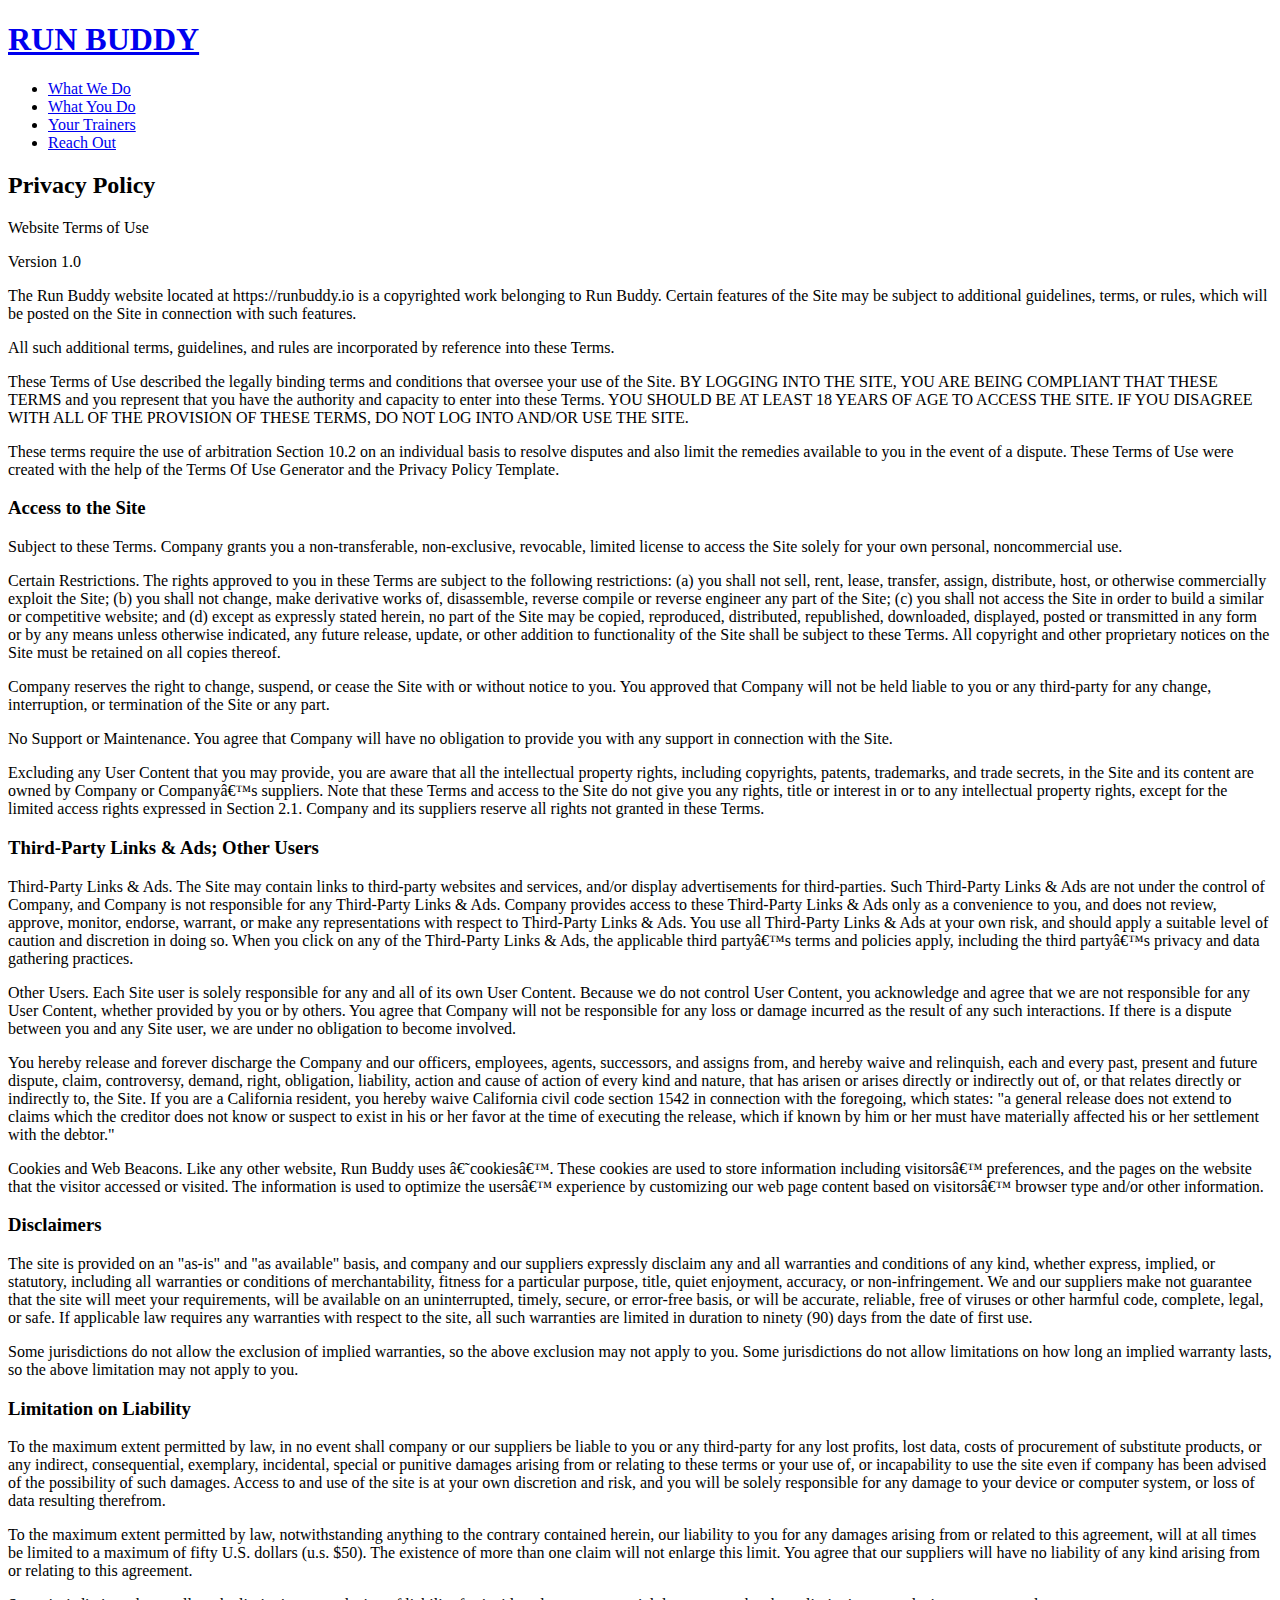
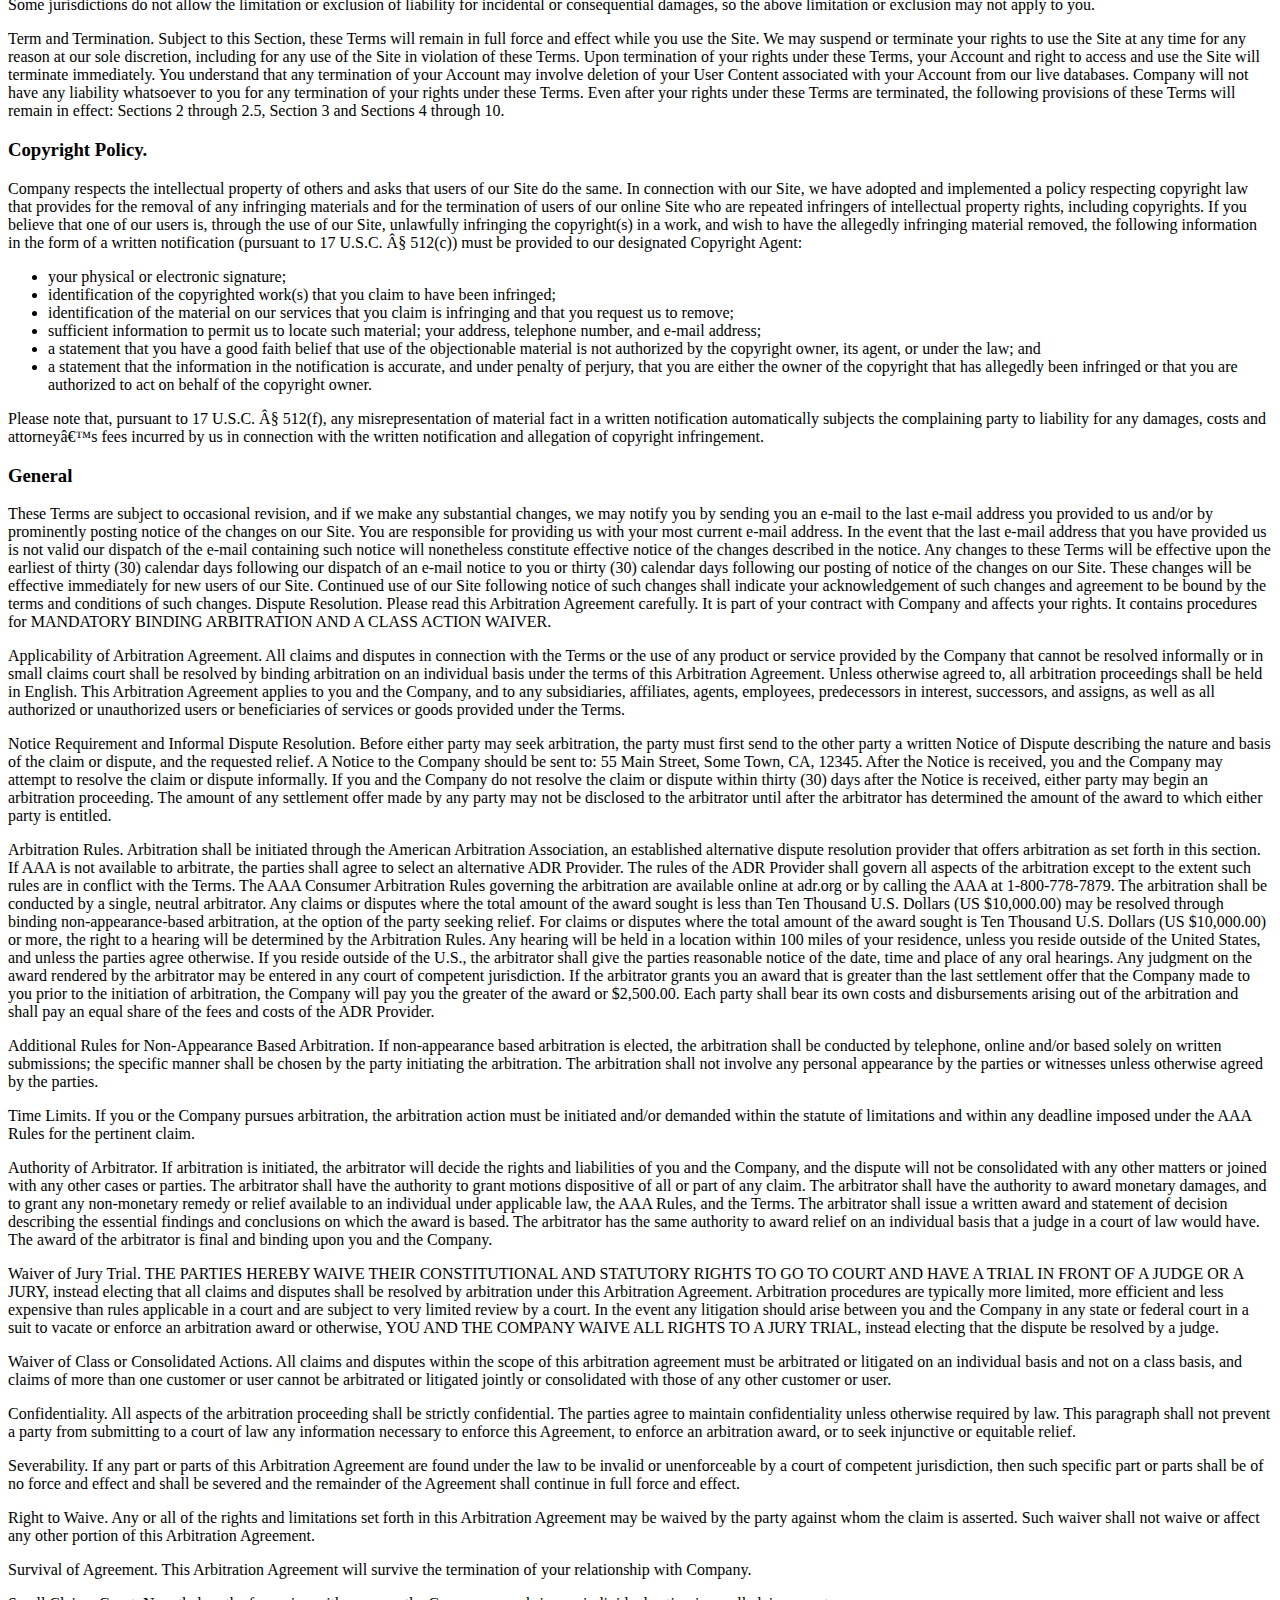
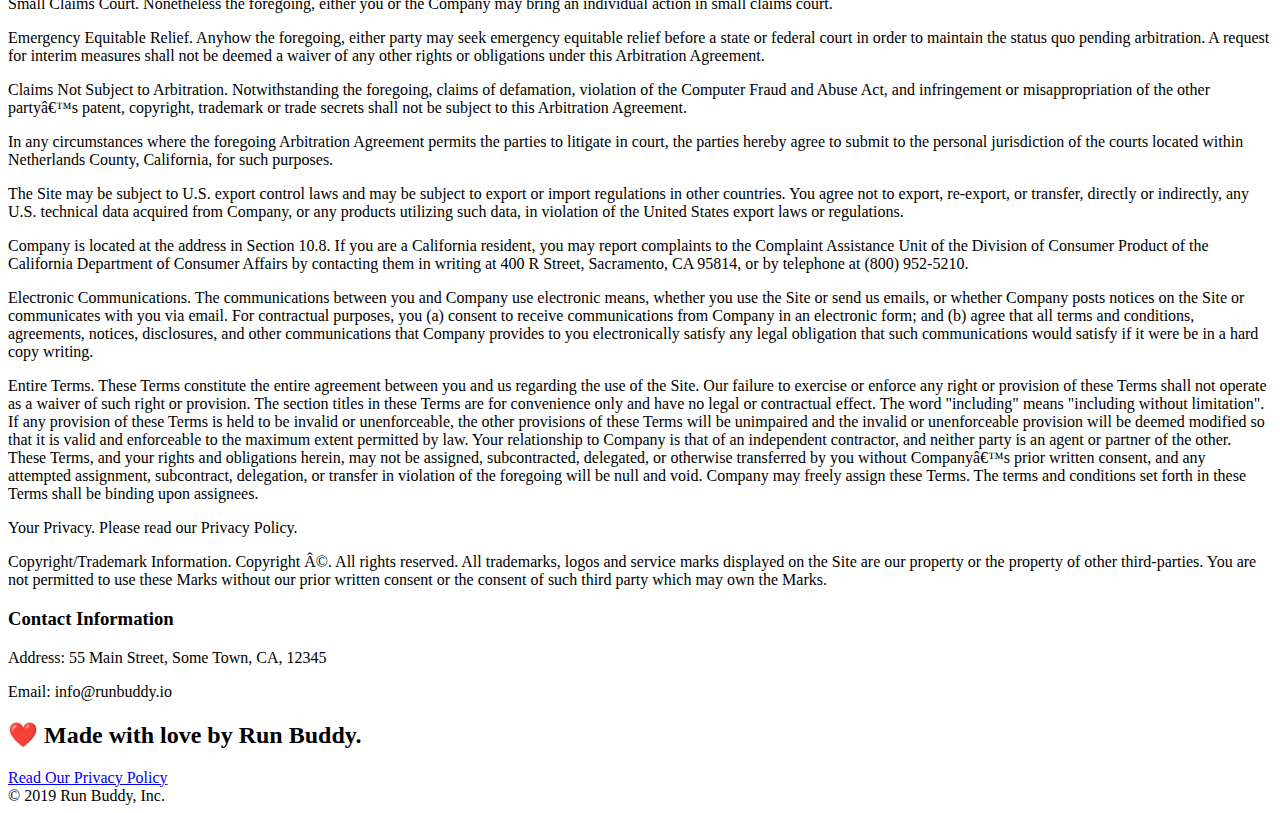
==== privacy-policy.html @ fc5d8b51 "stuck in privacy policy" ====
<!DOCTYPE html>
<html lang="en">

<head>
    <meta charset="UTF-8" />
    <title>Privacy Policy - Run Buddy</title>
    <link ref="stylesheet" href="./assets/css/style.css">
    <link ref="stylesheet" href="./assets/css/secondary-styles.css">
</head>

<body>
    <!-- navigation -->
    <Header>
        <h1>
            <a href="./index.html">
                RUN BUDDY
            </a>
        </h1>
        <nav>
            <!-- Unordered list element -->
            <ul>
                <!-- List item element-->
                <li>
                    <!-- Anchor element-->
                    <a href="./index.html#what-we-do">What We Do</a>
                </li>
                <li>
                    <a href="./index.html#what-you-do">What You Do</a>
                </li>
                <li>
                    <a href="./index.html#your-trainers">Your Trainers</a>
                </li>
                <li>
                    <a href="./index.html#reach-out">Reach Out</a>
                </li>
            </ul>
        </nav>
    </Header>

    <section class="hero">
        <h2 class="page-title">
            Privacy Policy
        </h2>
    </section>

    <article class="secondary-content">
        <p>
            Website Terms of Use
        </p>

        <p>
            Version 1.0
        </p>

        <p>
            The Run Buddy website located at https://runbuddy.io is a copyrighted work belonging to Run Buddy. Certain
            features of the Site may be subject to additional guidelines, terms, or rules, which will be posted on the
            Site
            in connection with such features.
        </p>

        <p>
            All such additional terms, guidelines, and rules are incorporated by reference into these Terms.
        </p>

        <p>
            These Terms of Use described the legally binding terms and conditions that oversee your use of the Site. BY
            LOGGING INTO THE SITE, YOU ARE BEING COMPLIANT THAT THESE TERMS and you represent that you have the
            authority
            and capacity to enter into these Terms. YOU SHOULD BE AT LEAST 18 YEARS OF AGE TO ACCESS THE SITE. IF YOU
            DISAGREE WITH ALL OF THE PROVISION OF THESE TERMS, DO NOT LOG INTO AND/OR USE THE SITE.
        </p>

        <p>
            These terms require the use of arbitration Section 10.2 on an individual basis to resolve disputes and also
            limit the remedies available to you in the event of a dispute. These Terms of Use were created with the help
            of
            the Terms Of Use Generator and the Privacy Policy Template.
        </p>

        <h3>
            Access to the Site
        </h3>

        <p>
            Subject to these Terms. Company grants you a non-transferable, non-exclusive, revocable, limited license to
            access the Site solely for your own personal, noncommercial use.
        </p>

        <p>
            Certain Restrictions. The rights approved to you in these Terms are subject to the following restrictions:
            (a)
            you shall not sell, rent, lease, transfer, assign, distribute, host, or otherwise commercially exploit the
            Site;
            (b) you shall not change, make derivative works of, disassemble, reverse compile or reverse engineer any
            part of
            the Site; (c) you shall not access the Site in order to build a similar or competitive website; and (d)
            except
            as expressly stated herein, no part of the Site may be copied, reproduced, distributed, republished,
            downloaded,
            displayed, posted or transmitted in any form or by any means unless otherwise indicated, any future release,
            update, or other addition to functionality of the Site shall be subject to these Terms. All copyright and
            other
            proprietary notices on the Site must be retained on all copies thereof.
        </p>

        <p>
            Company reserves the right to change, suspend, or cease the Site with or without notice to you. You approved
            that Company will not be held liable to you or any third-party for any change, interruption, or termination
            of
            the Site or any part.
        </p>

        <p>
            No Support or Maintenance. You agree that Company will have no obligation to provide you with any support in
            connection with the Site.
        </p>

        <p>
            Excluding any User Content that you may provide, you are aware that all the intellectual property rights,
            including copyrights, patents, trademarks, and trade secrets, in the Site and its content are owned by
            Company
            or Companyâ€™s suppliers. Note that these Terms and access to the Site do not give you any rights, title or
            interest in or to any intellectual property rights, except for the limited access rights expressed in
            Section
            2.1. Company and its suppliers reserve all rights not granted in these Terms.
        </p>

        <h3>
            Third-Party Links & Ads; Other Users
        </h3>

        <p>
            Third-Party Links & Ads. The Site may contain links to third-party websites and services, and/or display
            advertisements for third-parties. Such Third-Party Links & Ads are not under the control of Company, and
            Company
            is not responsible for any Third-Party Links & Ads. Company provides access to these Third-Party Links & Ads
            only as a convenience to you, and does not review, approve, monitor, endorse, warrant, or make any
            representations with respect to Third-Party Links & Ads. You use all Third-Party Links & Ads at your own
            risk,
            and should apply a suitable level of caution and discretion in doing so. When you click on any of the
            Third-Party Links & Ads, the applicable third partyâ€™s terms and policies apply, including the third
            partyâ€™s
            privacy and data gathering practices.
        </p>

        <p>
            Other Users. Each Site user is solely responsible for any and all of its own User Content. Because we do not
            control User Content, you acknowledge and agree that we are not responsible for any User Content, whether
            provided by you or by others. You agree that Company will not be responsible for any loss or damage incurred
            as
            the result of any such interactions. If there is a dispute between you and any Site user, we are under no
            obligation to become involved.
        </p>

        <p>
            You hereby release and forever discharge the Company and our officers, employees, agents, successors, and
            assigns from, and hereby waive and relinquish, each and every past, present and future dispute, claim,
            controversy, demand, right, obligation, liability, action and cause of action of every kind and nature, that
            has
            arisen or arises directly or indirectly out of, or that relates directly or indirectly to, the Site. If you
            are
            a California resident, you hereby waive California civil code section 1542 in connection with the foregoing,
            which states: "a general release does not extend to claims which the creditor does not know or suspect to
            exist
            in his or her favor at the time of executing the release, which if known by him or her must have materially
            affected his or her settlement with the debtor."
        </p>

        <p>
            Cookies and Web Beacons. Like any other website, Run Buddy uses â€˜cookiesâ€™. These cookies are used to
            store
            information including visitorsâ€™ preferences, and the pages on the website that the visitor accessed or
            visited.
            The information is used to optimize the usersâ€™ experience by customizing our web page content based on
            visitorsâ€™
            browser type and/or other information.
        </p>

        <h3>
            Disclaimers
        </h3>

        <p>
            The site is provided on an "as-is" and "as available" basis, and company and our suppliers expressly
            disclaim
            any and all warranties and conditions of any kind, whether express, implied, or statutory, including all
            warranties or conditions of merchantability, fitness for a particular purpose, title, quiet enjoyment,
            accuracy,
            or non-infringement. We and our suppliers make not guarantee that the site will meet your requirements, will
            be
            available on an uninterrupted, timely, secure, or error-free basis, or will be accurate, reliable, free of
            viruses or other harmful code, complete, legal, or safe. If applicable law requires any warranties with
            respect
            to the site, all such warranties are limited in duration to ninety (90) days from the date of first use.
        </p>

        <p>
            Some jurisdictions do not allow the exclusion of implied warranties, so the above exclusion may not apply to
            you. Some jurisdictions do not allow limitations on how long an implied warranty lasts, so the above
            limitation
            may not apply to you.
        </p>

        <h3>
            Limitation on Liability
        </h3>

        <p>
            To the maximum extent permitted by law, in no event shall company or our suppliers be liable to you or any
            third-party for any lost profits, lost data, costs of procurement of substitute products, or any indirect,
            consequential, exemplary, incidental, special or punitive damages arising from or relating to these terms or
            your use of, or incapability to use the site even if company has been advised of the possibility of such
            damages. Access to and use of the site is at your own discretion and risk, and you will be solely
            responsible
            for any damage to your device or computer system, or loss of data resulting therefrom.
        </p>

        <p>
            To the maximum extent permitted by law, notwithstanding anything to the contrary contained herein, our
            liability
            to you for any damages arising from or related to this agreement, will at all times be limited to a maximum
            of
            fifty U.S. dollars (u.s. $50). The existence of more than one claim will not enlarge this limit. You agree
            that
            our suppliers will have no liability of any kind arising from or relating to this agreement.
        </p>

        <p>
            Some jurisdictions do not allow the limitation or exclusion of liability for incidental or consequential
            damages, so the above limitation or exclusion may not apply to you.
        </p>

        <p>
            Term and Termination. Subject to this Section, these Terms will remain in full force and effect while you
            use
            the Site. We may suspend or terminate your rights to use the Site at any time for any reason at our sole
            discretion, including for any use of the Site in violation of these Terms. Upon termination of your rights
            under
            these Terms, your Account and right to access and use the Site will terminate immediately. You understand
            that
            any termination of your Account may involve deletion of your User Content associated with your Account from
            our
            live databases. Company will not have any liability whatsoever to you for any termination of your rights
            under
            these Terms. Even after your rights under these Terms are terminated, the following provisions of these
            Terms
            will remain in effect: Sections 2 through 2.5, Section 3 and Sections 4 through 10.
        </p>

        <h3>
            Copyright Policy.
        </h3>

        <p>
            Company respects the intellectual property of others and asks that users of our Site do the same. In
            connection
            with our Site, we have adopted and implemented a policy respecting copyright law that provides for the
            removal
            of any infringing materials and for the termination of users of our online Site who are repeated infringers
            of
            intellectual property rights, including copyrights. If you believe that one of our users is, through the use
            of
            our Site, unlawfully infringing the copyright(s) in a work, and wish to have the allegedly infringing
            material
            removed, the following information in the form of a written notification (pursuant to 17 U.S.C. Â§ 512(c))
            must
            be provided to our designated Copyright Agent:
        </p>

        <ul>
            <li>
                your physical or electronic signature;
            </li>
            <li>
                identification of the copyrighted work(s) that you claim to have been infringed;
            </li>
            <li>
                identification of the material on our services that you claim is infringing and that you request us to
                remove;
            </li>
            <li>
                sufficient information to permit us to locate such material; your address, telephone number, and e-mail
                address;
            </li>
            <li>
                a statement that you have a good faith belief that use of the objectionable material is not authorized
                by the
                copyright owner, its agent, or under the law; and
            </li>
            <li>
                a statement that the information in the notification is accurate, and under penalty of perjury, that you
                are
                either the owner of the copyright that has allegedly been infringed or that you are authorized to act on
                behalf of the copyright owner.
            </li>
        </ul>

        <p>
            Please note that, pursuant to 17 U.S.C. Â§ 512(f), any misrepresentation of material fact in a written
            notification automatically subjects the complaining party to liability for any damages, costs and
            attorneyâ€™s
            fees incurred by us in connection with the written notification and allegation of copyright infringement.
        </p>

        <h3>
            General
        </h3>

        <p>
            These Terms are subject to occasional revision, and if we make any substantial changes, we may notify you by
            sending you an e-mail to the last e-mail address you provided to us and/or by prominently posting notice of
            the
            changes on our Site. You are responsible for providing us with your most current e-mail address. In the
            event
            that the last e-mail address that you have provided us is not valid our dispatch of the e-mail containing
            such
            notice will nonetheless constitute effective notice of the changes described in the notice. Any changes to
            these
            Terms will be effective upon the earliest of thirty (30) calendar days following our dispatch of an e-mail
            notice to you or thirty (30) calendar days following our posting of notice of the changes on our Site. These
            changes will be effective immediately for new users of our Site. Continued use of our Site following notice
            of
            such changes shall indicate your acknowledgement of such changes and agreement to be bound by the terms and
            conditions of such changes. Dispute Resolution. Please read this Arbitration Agreement carefully. It is part
            of
            your contract with Company and affects your rights. It contains procedures for MANDATORY BINDING ARBITRATION
            AND
            A CLASS ACTION WAIVER.
        </p>

        <p>
            Applicability of Arbitration Agreement. All claims and disputes in connection with the Terms or the use of
            any
            product or service provided by the Company that cannot be resolved informally or in small claims court shall
            be
            resolved by binding arbitration on an individual basis under the terms of this Arbitration Agreement. Unless
            otherwise agreed to, all arbitration proceedings shall be held in English. This Arbitration Agreement
            applies to
            you and the Company, and to any subsidiaries, affiliates, agents, employees, predecessors in interest,
            successors, and assigns, as well as all authorized or unauthorized users or beneficiaries of services or
            goods
            provided under the Terms.
        </p>

        <p>
            Notice Requirement and Informal Dispute Resolution. Before either party may seek arbitration, the party must
            first send to the other party a written Notice of Dispute describing the nature and basis of the claim or
            dispute, and the requested relief. A Notice to the Company should be sent to: 55 Main Street, Some Town, CA,
            12345. After the Notice is received, you and the Company may attempt to resolve the claim or dispute
            informally.
            If you and the Company do not resolve the claim or dispute within thirty (30) days after the Notice is
            received,
            either party may begin an arbitration proceeding. The amount of any settlement offer made by any party may
            not
            be disclosed to the arbitrator until after the arbitrator has determined the amount of the award to which
            either
            party is entitled.
        </p>

        <p>
            Arbitration Rules. Arbitration shall be initiated through the American Arbitration Association, an
            established
            alternative dispute resolution provider that offers arbitration as set forth in this section. If AAA is not
            available to arbitrate, the parties shall agree to select an alternative ADR Provider. The rules of the ADR
            Provider shall govern all aspects of the arbitration except to the extent such rules are in conflict with
            the
            Terms. The AAA Consumer Arbitration Rules governing the arbitration are available online at adr.org or by
            calling the AAA at 1-800-778-7879. The arbitration shall be conducted by a single, neutral arbitrator. Any
            claims or disputes where the total amount of the award sought is less than Ten Thousand U.S. Dollars (US
            $10,000.00) may be resolved through binding non-appearance-based arbitration, at the option of the party
            seeking
            relief. For claims or disputes where the total amount of the award sought is Ten Thousand U.S. Dollars (US
            $10,000.00) or more, the right to a hearing will be determined by the Arbitration Rules. Any hearing will be
            held in a location within 100 miles of your residence, unless you reside outside of the United States, and
            unless the parties agree otherwise. If you reside outside of the U.S., the arbitrator shall give the parties
            reasonable notice of the date, time and place of any oral hearings. Any judgment on the award rendered by
            the
            arbitrator may be entered in any court of competent jurisdiction. If the arbitrator grants you an award that
            is
            greater than the last settlement offer that the Company made to you prior to the initiation of arbitration,
            the
            Company will pay you the greater of the award or $2,500.00. Each party shall bear its own costs and
            disbursements arising out of the arbitration and shall pay an equal share of the fees and costs of the ADR
            Provider.
        </p>

        <p>
            Additional Rules for Non-Appearance Based Arbitration. If non-appearance based arbitration is elected, the
            arbitration shall be conducted by telephone, online and/or based solely on written submissions; the specific
            manner shall be chosen by the party initiating the arbitration. The arbitration shall not involve any
            personal
            appearance by the parties or witnesses unless otherwise agreed by the parties.
        </p>

        <p>
            Time Limits. If you or the Company pursues arbitration, the arbitration action must be initiated and/or
            demanded
            within the statute of limitations and within any deadline imposed under the AAA Rules for the pertinent
            claim.
        </p>

        <p>
            Authority of Arbitrator. If arbitration is initiated, the arbitrator will decide the rights and liabilities
            of
            you and the Company, and the dispute will not be consolidated with any other matters or joined with any
            other
            cases or parties. The arbitrator shall have the authority to grant motions dispositive of all or part of any
            claim. The arbitrator shall have the authority to award monetary damages, and to grant any non-monetary
            remedy
            or relief available to an individual under applicable law, the AAA Rules, and the Terms. The arbitrator
            shall
            issue a written award and statement of decision describing the essential findings and conclusions on which
            the
            award is based. The arbitrator has the same authority to award relief on an individual basis that a judge in
            a
            court of law would have. The award of the arbitrator is final and binding upon you and the Company.
        </p>

        <p>
            Waiver of Jury Trial. THE PARTIES HEREBY WAIVE THEIR CONSTITUTIONAL AND STATUTORY RIGHTS TO GO TO COURT AND
            HAVE
            A TRIAL IN FRONT OF A JUDGE OR A JURY, instead electing that all claims and disputes shall be resolved by
            arbitration under this Arbitration Agreement. Arbitration procedures are typically more limited, more
            efficient
            and less expensive than rules applicable in a court and are subject to very limited review by a court. In
            the
            event any litigation should arise between you and the Company in any state or federal court in a suit to
            vacate
            or enforce an arbitration award or otherwise, YOU AND THE COMPANY WAIVE ALL RIGHTS TO A JURY TRIAL, instead
            electing that the dispute be resolved by a judge.
        </p>

        <p>
            Waiver of Class or Consolidated Actions. All claims and disputes within the scope of this arbitration
            agreement
            must be arbitrated or litigated on an individual basis and not on a class basis, and claims of more than one
            customer or user cannot be arbitrated or litigated jointly or consolidated with those of any other customer
            or
            user.
        </p>

        <p>
            Confidentiality. All aspects of the arbitration proceeding shall be strictly confidential. The parties agree
            to
            maintain confidentiality unless otherwise required by law. This paragraph shall not prevent a party from
            submitting to a court of law any information necessary to enforce this Agreement, to enforce an arbitration
            award, or to seek injunctive or equitable relief.
        </p>

        <p>
            Severability. If any part or parts of this Arbitration Agreement are found under the law to be invalid or
            unenforceable by a court of competent jurisdiction, then such specific part or parts shall be of no force
            and
            effect and shall be severed and the remainder of the Agreement shall continue in full force and effect.
        </p>

        <p>
            Right to Waive. Any or all of the rights and limitations set forth in this Arbitration Agreement may be
            waived
            by the party against whom the claim is asserted. Such waiver shall not waive or affect any other portion of
            this
            Arbitration Agreement.
        </p>

        <p>
            Survival of Agreement. This Arbitration Agreement will survive the termination of your relationship with
            Company.
        </p>

        <p>
            Small Claims Court. Nonetheless the foregoing, either you or the Company may bring an individual action in
            small
            claims court.
        </p>

        <p>
            Emergency Equitable Relief. Anyhow the foregoing, either party may seek emergency equitable relief before a
            state or federal court in order to maintain the status quo pending arbitration. A request for interim
            measures
            shall not be deemed a waiver of any other rights or obligations under this Arbitration Agreement.
        </p>

        <p>
            Claims Not Subject to Arbitration. Notwithstanding the foregoing, claims of defamation, violation of the
            Computer Fraud and Abuse Act, and infringement or misappropriation of the other partyâ€™s patent, copyright,
            trademark or trade secrets shall not be subject to this Arbitration Agreement.
        </p>

        <p>
            In any circumstances where the foregoing Arbitration Agreement permits the parties to litigate in court, the
            parties hereby agree to submit to the personal jurisdiction of the courts located within Netherlands County,
            California, for such purposes.
        </p>

        <p>
            The Site may be subject to U.S. export control laws and may be subject to export or import regulations in
            other
            countries. You agree not to export, re-export, or transfer, directly or indirectly, any U.S. technical data
            acquired from Company, or any products utilizing such data, in violation of the United States export laws or
            regulations.
        </p>

        <p>
            Company is located at the address in Section 10.8. If you are a California resident, you may report
            complaints
            to the Complaint Assistance Unit of the Division of Consumer Product of the California Department of
            Consumer
            Affairs by contacting them in writing at 400 R Street, Sacramento, CA 95814, or by telephone at (800)
            952-5210.
        </p>

        <p>
            Electronic Communications. The communications between you and Company use electronic means, whether you use
            the
            Site or send us emails, or whether Company posts notices on the Site or communicates with you via email. For
            contractual purposes, you (a) consent to receive communications from Company in an electronic form; and (b)
            agree that all terms and conditions, agreements, notices, disclosures, and other communications that Company
            provides to you electronically satisfy any legal obligation that such communications would satisfy if it
            were be
            in a hard copy writing.
        </p>

        <p>
            Entire Terms. These Terms constitute the entire agreement between you and us regarding the use of the Site.
            Our
            failure to exercise or enforce any right or provision of these Terms shall not operate as a waiver of such
            right
            or provision. The section titles in these Terms are for convenience only and have no legal or contractual
            effect. The word "including" means "including without limitation". If any provision of these Terms is held
            to be
            invalid or unenforceable, the other provisions of these Terms will be unimpaired and the invalid or
            unenforceable provision will be deemed modified so that it is valid and enforceable to the maximum extent
            permitted by law. Your relationship to Company is that of an independent contractor, and neither party is an
            agent or partner of the other. These Terms, and your rights and obligations herein, may not be assigned,
            subcontracted, delegated, or otherwise transferred by you without Companyâ€™s prior written consent, and any
            attempted assignment, subcontract, delegation, or transfer in violation of the foregoing will be null and
            void.
            Company may freely assign these Terms. The terms and conditions set forth in these Terms shall be binding
            upon
            assignees.
        </p>

        <p>
            Your Privacy. Please read our Privacy Policy.
        </p>

        <p>
            Copyright/Trademark Information. Copyright Â©. All rights reserved. All trademarks, logos and service marks
            displayed on the Site are our property or the property of other third-parties. You are not permitted to use
            these Marks without our prior written consent or the consent of such third party which may own the Marks.
        </p>

        <h3>
            Contact Information
        </h3>

        <p>
            Address: 55 Main Street, Some Town, CA, 12345
        </p>

        <p>
            Email: info@runbuddy.io
        </p>
    </article>
    <!-- footer -->
    <footer>
        <h2>❤️ Made with love by Run Buddy.</h2>
        <div>
            <a href="#">Read Our Privacy Policy</a><br />
            &copy; 2019 Run Buddy, Inc.
        </div>
    </footer>
</body>

</html>
---- assets/css/style.css ----
* {
    margin: 0;
    padding: 0;
    box-sizing: border-box;
}
body {
    color: #39a6b2;
    font-family:Arial, Helvetica, sans-serif;
}
/* apply styles to <header> */
header {
    padding: 20px 35px;
    background-color: #39a6b2;
}
header h1 {
    font-weight: bold;
    font-size: 36px;
    color: #fce138;
    margin: 0;
    display:inline;
}
Header a {
    text-decoration: none;
    color: #fce138;
}
header nav {
    float: right;
    margin: 7px 0;
}
header nav ul li {
    display: inline
}
header nav ul li a {
    margin: 0 30px;
    font-weight: lighter;
    font-size: 22px;
}
footer {
    background: #fce138;
    width: 100%;
    padding: 40px 35px;
}
footer h2 {
    display: inline;
    color: #024e76;
    font-size: 30px;
    margin: 0;
}
footer div {
    float:right;
    line-height: 1.5;
    text-align: right;
}
footer a {
    color: #024e76;
}
section {
    padding: 60px;
}
/* Hero Style Start */
.hero {
    background-image: url("../images/hero-bg.jpg");
    Height: 600px;
    background-size: cover;
    background-position: center;
    position: relative;
}
/* Hero Style End */
.hero-form {
    background-color: #fce138;
    padding: 20px;
    width: 500px;
    color: #024e76;
    border: solid 3px #024e76;
    position:absolute;
    bottom: 120px;
    right: 120px;
}
.hero-form h3 {
    margin: 0;
    font-size: 24px;
}
.hero-form p {
    margin:5px 0 15px 0;
    }
.form-input {
    border: 1px solid #024e76;
    display: block;
    padding: 7pz 15px;
    font-size: 16px;
    color: #024e76;
    width: 100%;
    margin-bottom: 15px;
}
.hero-form label {
    margin: 0 5px;
}
.hero-form button {
    color: #fce138;
    background-color: #024e76;
    border: none;
    padding: 10px 20px;
    font-size: 16px;
}
/* HEROS STYLE END */

.intro {
    text-align: center;
}

.intro p {
    line-height: 1.7;
    color: #39a6b2;
    width: 80%;
    font-size: 20px;
    margin: 0 auto
}
.steps {
    text-align: center;
    background: #fce138;
}

.section-title {
    font-size: 55px;
    color: #024e76;
    margin-bottom: 35px;
    padding: 0 100px 20px 100px;
    display: inline-block;
    border-bottom: 3px solid;
}
.primary-border {
    border-color: #fce138;
}
.secondary-border {
    border-color: #39a6b2;
}
.steps div {
    margin-bottom: 80px;
}
.steps img {
    width:15%;
    margin: 10px 0;
}
.steps h3 {
    color: #024e76;
    font-size: 46px;
    margin-top: 10px;
}
.steps p {
    color:#39a6b2;
    font-size: 23px;
}
.steps span {
    font-size: 38px
}
.trainers {
    text-align: center;
}
.trainer {
    width: 900px;
    margin: 0 auto 30px auto;
    background: #024e76;
    color:#fce138;
    overflow: auto;
}
.trainer img {
    width: 35%;
    float: left;
}
.trainer-bio {
    padding: 35px;
    float: left;
    width: 65%;
}
.text-left {
    text-align: left;
}
.text-right {
    text-align: right;
}
.trainer-bio h3 {
    font-size: 32px;
    margin-bottom: 8px;
}
.trainer-bio h4 {
    font-weight: lighter;
    font-size: 26px;
    margin-bottom: 8px;
}
.trainer-bio p {
    font-size: 17px;
    line-height: 1.3;
}

/* REACH OUT STYLES START*/

.contact h2 {
    color: #fce138;
}
.contact {
    text-align: center;
    background: #024e76;
}
.contact-info iframe {
    width:400px;
    height: 400px;
}
.contact-info div {
    width:410px;
    display: inline-block;
    vertical-align: top;
    text-align: left;
    margin: 30px 0 0 60px;
    color: white;
}
.contact-info h3 {
    color: #fce138;
    font-size: 32px;
}
.contact-info p, .contact-info address {
    margin: 20px 0;
    line-height: 1.5;
    font-size: 20px;
    font-style: normal;
}
.contact-info a {
    color: #fce138
}
/* REACH OUT STYLES END*/
/* hoepage hero*/
.hero {
    margin: 20px;
    background-color: white;
    font-size: 20px;
    color: blue;
  }
  
  /* secondary page hero */
  .hero-secondary {
    margin: 20px;
    background-color: black;
    font-size: 20px;
    color: red;
  }
---- assets/css/secondary-styles.css ----
.hero {
    background-position: bottom;
    height: auto;
    text-align: center;
    margin-bottom: 40px;
  }
  .page-title {
      color: #fce138;
      display: inline-block;
      border-bottom: 4px solid #fce138;
      padding: 0 80px 15px 80px;
      font-weight: normal;
      font-size: 42px;
      font-style: italic;
  }
  .secondary-content {
      width: 80%;
      margin: 0 auto;
      color: #024e76;

  }
  .secondary-content h3 {
      font-size: 25px;
      margin: 20px 0;

  }
  .secondary-content p {
      font-size: 16px;
      line-height: 1.5;
      margin: 20px 0;
  }
  .secondary-content ul {
      margin: 15px 20px;
  }
  .secondary-content li {
      color:#39a6b2;
      margin: 20px 0;
  }
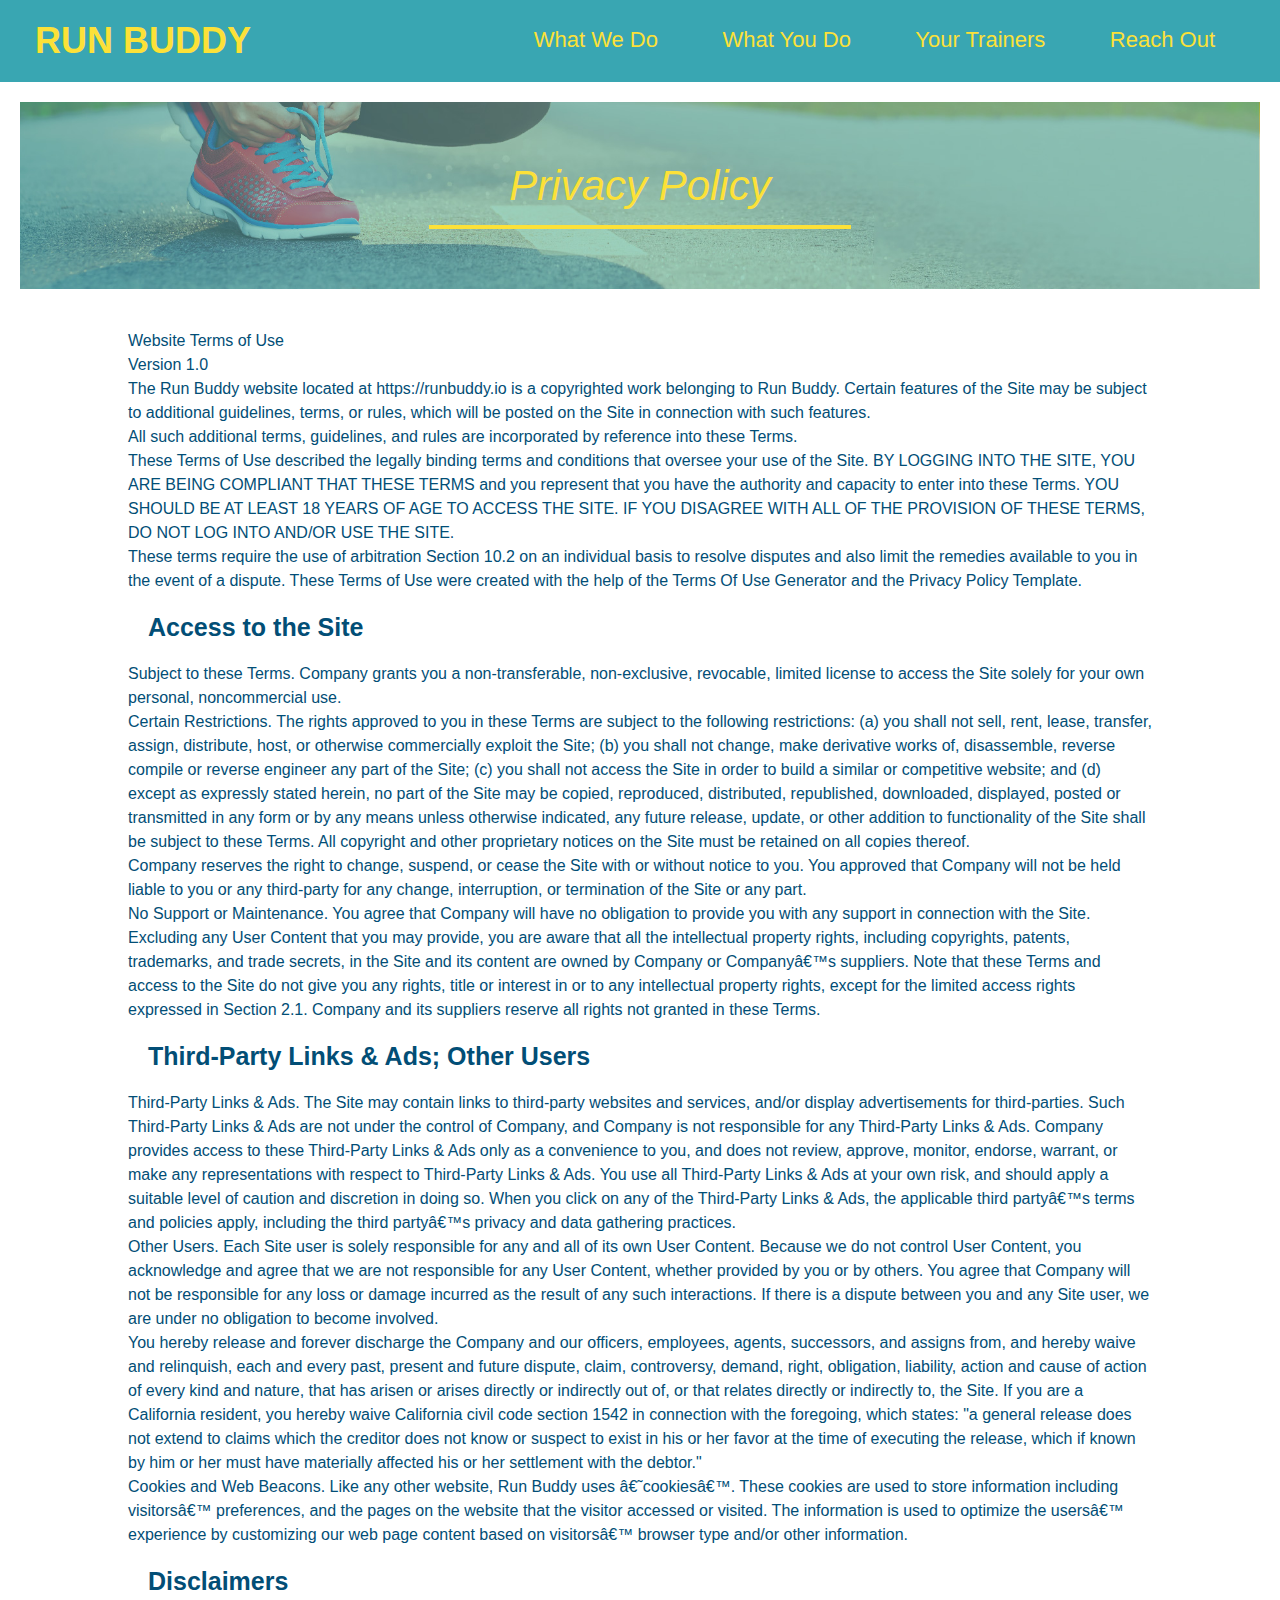
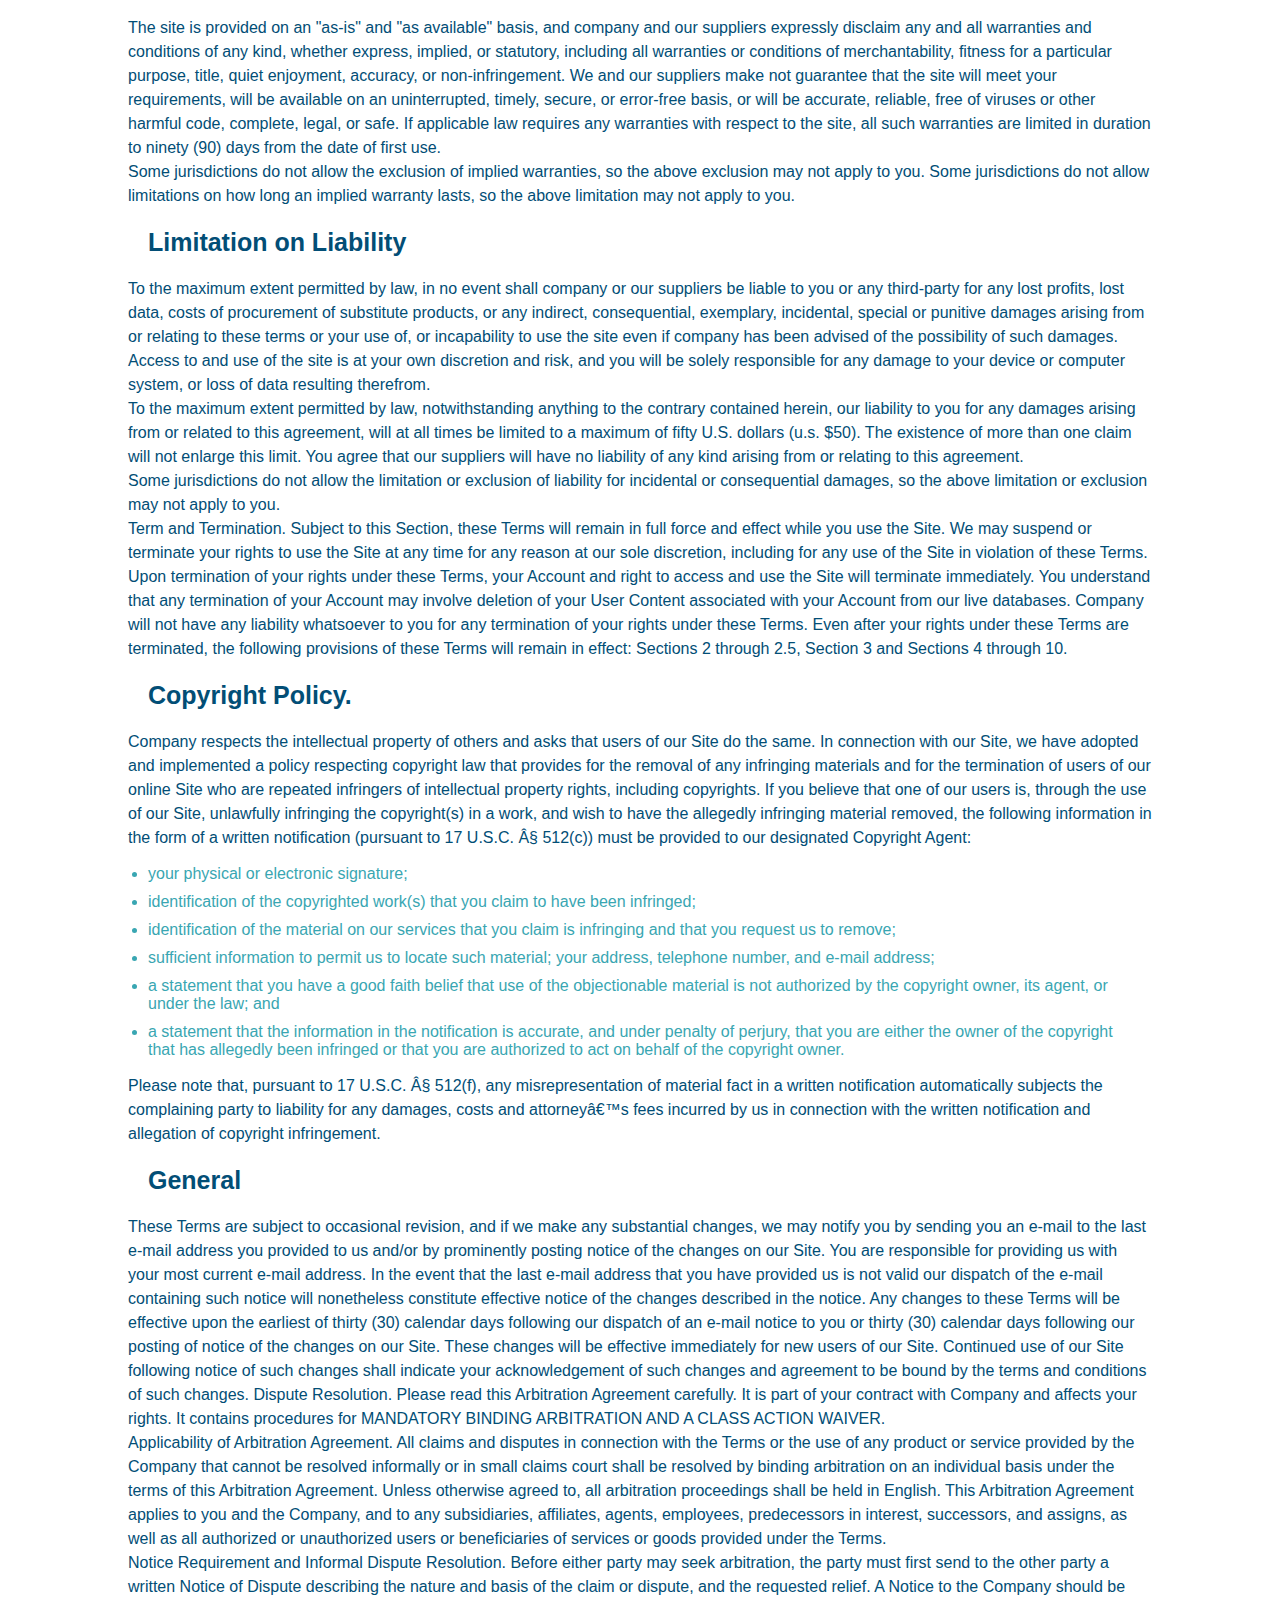
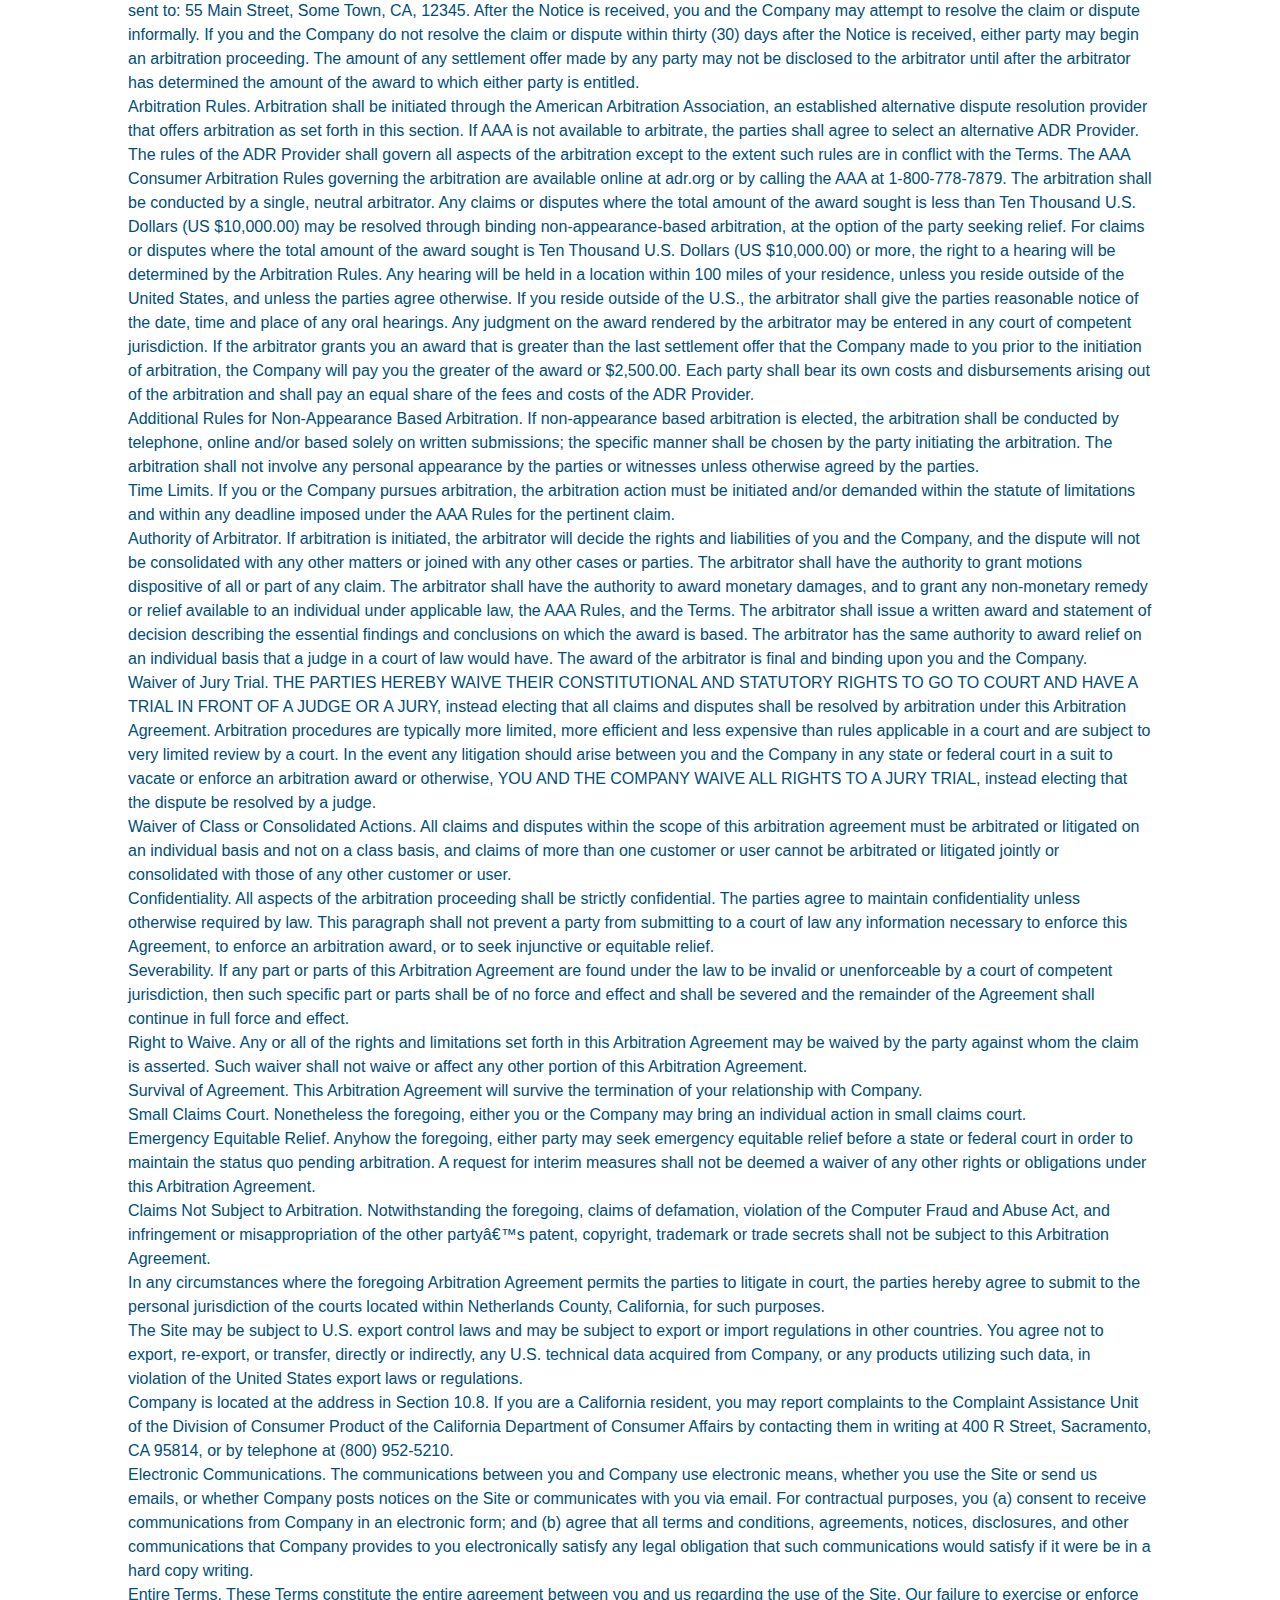
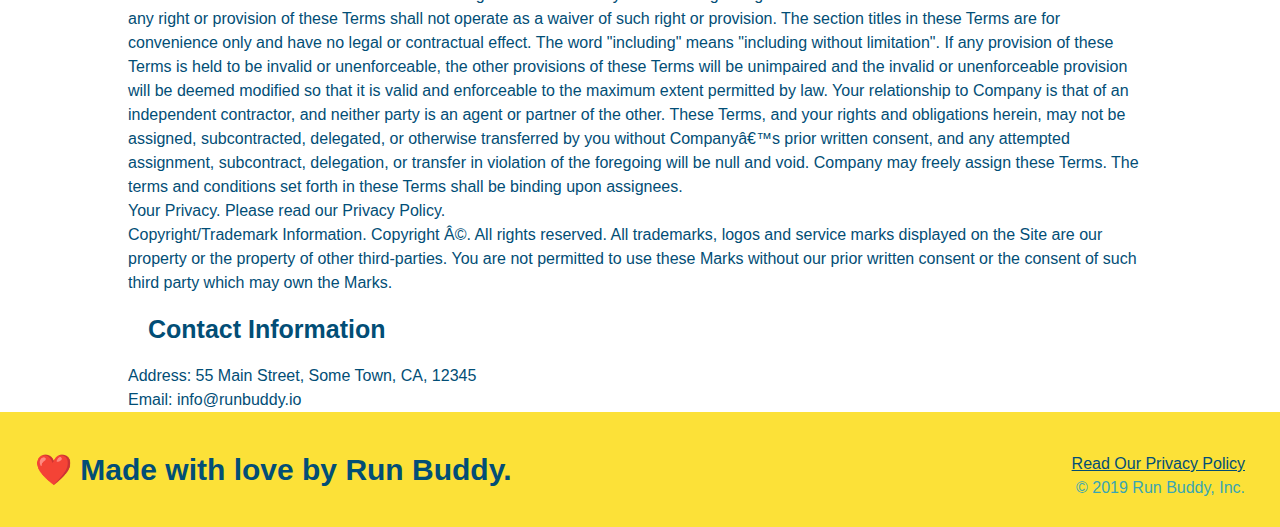
==== commit ffd1c639: "privacy" ====
--- a/privacy-policy.html
+++ b/privacy-policy.html
@@ -1,20 +1,15 @@
 <!DOCTYPE html>
 <html lang="en">
-
-<head>
+  <head>
     <meta charset="UTF-8" />
     <title>Privacy Policy - Run Buddy</title>
-    <link ref="stylesheet" href="./assets/css/style.css">
-    <link ref="stylesheet" href="./assets/css/secondary-styles.css">
-</head>
-
-<body>
-    <!-- navigation -->
+    <link rel="stylesheet" href="./assets/css/style.css" />
+    <link rel="stylesheet" href="./assets/css/secondary-styles.css" />
+  </head>
+  <body>
     <Header>
         <h1>
-            <a href="./index.html">
-                RUN BUDDY
-            </a>
+            <a href="/">RUN BUDDY</a>
         </h1>
         <nav>
             <!-- Unordered list element -->
@@ -28,549 +23,449 @@
                     <a href="./index.html#what-you-do">What You Do</a>
                 </li>
                 <li>
-                    <a href="./index.html#your-trainers">Your Trainers</a>
+                    <a href="/index.html#your-trainers">Your Trainers</a>
                 </li>
                 <li>
                     <a href="./index.html#reach-out">Reach Out</a>
                 </li>
             </ul>
         </nav>
-    </Header>
-
+    </Header>   
     <section class="hero">
         <h2 class="page-title">
             Privacy Policy
         </h2>
+
     </section>
 
     <article class="secondary-content">
-        <p>
-            Website Terms of Use
-        </p>
-
-        <p>
-            Version 1.0
-        </p>
-
-        <p>
-            The Run Buddy website located at https://runbuddy.io is a copyrighted work belonging to Run Buddy. Certain
-            features of the Site may be subject to additional guidelines, terms, or rules, which will be posted on the
-            Site
-            in connection with such features.
-        </p>
-
-        <p>
-            All such additional terms, guidelines, and rules are incorporated by reference into these Terms.
-        </p>
-
-        <p>
-            These Terms of Use described the legally binding terms and conditions that oversee your use of the Site. BY
-            LOGGING INTO THE SITE, YOU ARE BEING COMPLIANT THAT THESE TERMS and you represent that you have the
-            authority
-            and capacity to enter into these Terms. YOU SHOULD BE AT LEAST 18 YEARS OF AGE TO ACCESS THE SITE. IF YOU
-            DISAGREE WITH ALL OF THE PROVISION OF THESE TERMS, DO NOT LOG INTO AND/OR USE THE SITE.
-        </p>
-
-        <p>
-            These terms require the use of arbitration Section 10.2 on an individual basis to resolve disputes and also
-            limit the remedies available to you in the event of a dispute. These Terms of Use were created with the help
-            of
-            the Terms Of Use Generator and the Privacy Policy Template.
-        </p>
-
-        <h3>
-            Access to the Site
-        </h3>
-
-        <p>
-            Subject to these Terms. Company grants you a non-transferable, non-exclusive, revocable, limited license to
-            access the Site solely for your own personal, noncommercial use.
-        </p>
-
-        <p>
-            Certain Restrictions. The rights approved to you in these Terms are subject to the following restrictions:
-            (a)
-            you shall not sell, rent, lease, transfer, assign, distribute, host, or otherwise commercially exploit the
-            Site;
-            (b) you shall not change, make derivative works of, disassemble, reverse compile or reverse engineer any
-            part of
-            the Site; (c) you shall not access the Site in order to build a similar or competitive website; and (d)
-            except
-            as expressly stated herein, no part of the Site may be copied, reproduced, distributed, republished,
-            downloaded,
-            displayed, posted or transmitted in any form or by any means unless otherwise indicated, any future release,
-            update, or other addition to functionality of the Site shall be subject to these Terms. All copyright and
-            other
-            proprietary notices on the Site must be retained on all copies thereof.
-        </p>
-
-        <p>
-            Company reserves the right to change, suspend, or cease the Site with or without notice to you. You approved
-            that Company will not be held liable to you or any third-party for any change, interruption, or termination
-            of
-            the Site or any part.
-        </p>
-
-        <p>
-            No Support or Maintenance. You agree that Company will have no obligation to provide you with any support in
-            connection with the Site.
-        </p>
-
-        <p>
-            Excluding any User Content that you may provide, you are aware that all the intellectual property rights,
-            including copyrights, patents, trademarks, and trade secrets, in the Site and its content are owned by
-            Company
-            or Companyâ€™s suppliers. Note that these Terms and access to the Site do not give you any rights, title or
-            interest in or to any intellectual property rights, except for the limited access rights expressed in
-            Section
-            2.1. Company and its suppliers reserve all rights not granted in these Terms.
-        </p>
-
-        <h3>
-            Third-Party Links & Ads; Other Users
-        </h3>
-
-        <p>
-            Third-Party Links & Ads. The Site may contain links to third-party websites and services, and/or display
-            advertisements for third-parties. Such Third-Party Links & Ads are not under the control of Company, and
-            Company
-            is not responsible for any Third-Party Links & Ads. Company provides access to these Third-Party Links & Ads
-            only as a convenience to you, and does not review, approve, monitor, endorse, warrant, or make any
-            representations with respect to Third-Party Links & Ads. You use all Third-Party Links & Ads at your own
-            risk,
-            and should apply a suitable level of caution and discretion in doing so. When you click on any of the
-            Third-Party Links & Ads, the applicable third partyâ€™s terms and policies apply, including the third
-            partyâ€™s
-            privacy and data gathering practices.
-        </p>
-
-        <p>
-            Other Users. Each Site user is solely responsible for any and all of its own User Content. Because we do not
-            control User Content, you acknowledge and agree that we are not responsible for any User Content, whether
-            provided by you or by others. You agree that Company will not be responsible for any loss or damage incurred
-            as
-            the result of any such interactions. If there is a dispute between you and any Site user, we are under no
-            obligation to become involved.
-        </p>
-
-        <p>
-            You hereby release and forever discharge the Company and our officers, employees, agents, successors, and
-            assigns from, and hereby waive and relinquish, each and every past, present and future dispute, claim,
-            controversy, demand, right, obligation, liability, action and cause of action of every kind and nature, that
-            has
-            arisen or arises directly or indirectly out of, or that relates directly or indirectly to, the Site. If you
-            are
-            a California resident, you hereby waive California civil code section 1542 in connection with the foregoing,
-            which states: "a general release does not extend to claims which the creditor does not know or suspect to
-            exist
-            in his or her favor at the time of executing the release, which if known by him or her must have materially
-            affected his or her settlement with the debtor."
-        </p>
-
-        <p>
-            Cookies and Web Beacons. Like any other website, Run Buddy uses â€˜cookiesâ€™. These cookies are used to
-            store
-            information including visitorsâ€™ preferences, and the pages on the website that the visitor accessed or
-            visited.
-            The information is used to optimize the usersâ€™ experience by customizing our web page content based on
-            visitorsâ€™
-            browser type and/or other information.
-        </p>
-
-        <h3>
-            Disclaimers
-        </h3>
-
-        <p>
-            The site is provided on an "as-is" and "as available" basis, and company and our suppliers expressly
-            disclaim
-            any and all warranties and conditions of any kind, whether express, implied, or statutory, including all
-            warranties or conditions of merchantability, fitness for a particular purpose, title, quiet enjoyment,
-            accuracy,
-            or non-infringement. We and our suppliers make not guarantee that the site will meet your requirements, will
-            be
-            available on an uninterrupted, timely, secure, or error-free basis, or will be accurate, reliable, free of
-            viruses or other harmful code, complete, legal, or safe. If applicable law requires any warranties with
-            respect
-            to the site, all such warranties are limited in duration to ninety (90) days from the date of first use.
-        </p>
-
-        <p>
-            Some jurisdictions do not allow the exclusion of implied warranties, so the above exclusion may not apply to
-            you. Some jurisdictions do not allow limitations on how long an implied warranty lasts, so the above
-            limitation
-            may not apply to you.
-        </p>
-
-        <h3>
-            Limitation on Liability
-        </h3>
-
-        <p>
-            To the maximum extent permitted by law, in no event shall company or our suppliers be liable to you or any
-            third-party for any lost profits, lost data, costs of procurement of substitute products, or any indirect,
-            consequential, exemplary, incidental, special or punitive damages arising from or relating to these terms or
-            your use of, or incapability to use the site even if company has been advised of the possibility of such
-            damages. Access to and use of the site is at your own discretion and risk, and you will be solely
-            responsible
-            for any damage to your device or computer system, or loss of data resulting therefrom.
-        </p>
-
-        <p>
-            To the maximum extent permitted by law, notwithstanding anything to the contrary contained herein, our
-            liability
-            to you for any damages arising from or related to this agreement, will at all times be limited to a maximum
-            of
-            fifty U.S. dollars (u.s. $50). The existence of more than one claim will not enlarge this limit. You agree
-            that
-            our suppliers will have no liability of any kind arising from or relating to this agreement.
-        </p>
-
-        <p>
-            Some jurisdictions do not allow the limitation or exclusion of liability for incidental or consequential
-            damages, so the above limitation or exclusion may not apply to you.
-        </p>
-
-        <p>
-            Term and Termination. Subject to this Section, these Terms will remain in full force and effect while you
-            use
-            the Site. We may suspend or terminate your rights to use the Site at any time for any reason at our sole
-            discretion, including for any use of the Site in violation of these Terms. Upon termination of your rights
-            under
-            these Terms, your Account and right to access and use the Site will terminate immediately. You understand
-            that
-            any termination of your Account may involve deletion of your User Content associated with your Account from
-            our
-            live databases. Company will not have any liability whatsoever to you for any termination of your rights
-            under
-            these Terms. Even after your rights under these Terms are terminated, the following provisions of these
-            Terms
-            will remain in effect: Sections 2 through 2.5, Section 3 and Sections 4 through 10.
-        </p>
-
-        <h3>
-            Copyright Policy.
-        </h3>
-
-        <p>
-            Company respects the intellectual property of others and asks that users of our Site do the same. In
-            connection
-            with our Site, we have adopted and implemented a policy respecting copyright law that provides for the
-            removal
-            of any infringing materials and for the termination of users of our online Site who are repeated infringers
-            of
-            intellectual property rights, including copyrights. If you believe that one of our users is, through the use
-            of
-            our Site, unlawfully infringing the copyright(s) in a work, and wish to have the allegedly infringing
-            material
-            removed, the following information in the form of a written notification (pursuant to 17 U.S.C. Â§ 512(c))
-            must
-            be provided to our designated Copyright Agent:
-        </p>
-
-        <ul>
-            <li>
-                your physical or electronic signature;
-            </li>
-            <li>
-                identification of the copyrighted work(s) that you claim to have been infringed;
-            </li>
-            <li>
-                identification of the material on our services that you claim is infringing and that you request us to
-                remove;
-            </li>
-            <li>
-                sufficient information to permit us to locate such material; your address, telephone number, and e-mail
-                address;
-            </li>
-            <li>
-                a statement that you have a good faith belief that use of the objectionable material is not authorized
-                by the
-                copyright owner, its agent, or under the law; and
-            </li>
-            <li>
-                a statement that the information in the notification is accurate, and under penalty of perjury, that you
-                are
-                either the owner of the copyright that has allegedly been infringed or that you are authorized to act on
-                behalf of the copyright owner.
-            </li>
-        </ul>
-
-        <p>
-            Please note that, pursuant to 17 U.S.C. Â§ 512(f), any misrepresentation of material fact in a written
-            notification automatically subjects the complaining party to liability for any damages, costs and
-            attorneyâ€™s
-            fees incurred by us in connection with the written notification and allegation of copyright infringement.
-        </p>
-
-        <h3>
-            General
-        </h3>
-
-        <p>
-            These Terms are subject to occasional revision, and if we make any substantial changes, we may notify you by
-            sending you an e-mail to the last e-mail address you provided to us and/or by prominently posting notice of
-            the
-            changes on our Site. You are responsible for providing us with your most current e-mail address. In the
-            event
-            that the last e-mail address that you have provided us is not valid our dispatch of the e-mail containing
-            such
-            notice will nonetheless constitute effective notice of the changes described in the notice. Any changes to
-            these
-            Terms will be effective upon the earliest of thirty (30) calendar days following our dispatch of an e-mail
-            notice to you or thirty (30) calendar days following our posting of notice of the changes on our Site. These
-            changes will be effective immediately for new users of our Site. Continued use of our Site following notice
-            of
-            such changes shall indicate your acknowledgement of such changes and agreement to be bound by the terms and
-            conditions of such changes. Dispute Resolution. Please read this Arbitration Agreement carefully. It is part
-            of
-            your contract with Company and affects your rights. It contains procedures for MANDATORY BINDING ARBITRATION
-            AND
-            A CLASS ACTION WAIVER.
-        </p>
-
-        <p>
-            Applicability of Arbitration Agreement. All claims and disputes in connection with the Terms or the use of
-            any
-            product or service provided by the Company that cannot be resolved informally or in small claims court shall
-            be
-            resolved by binding arbitration on an individual basis under the terms of this Arbitration Agreement. Unless
-            otherwise agreed to, all arbitration proceedings shall be held in English. This Arbitration Agreement
-            applies to
-            you and the Company, and to any subsidiaries, affiliates, agents, employees, predecessors in interest,
-            successors, and assigns, as well as all authorized or unauthorized users or beneficiaries of services or
-            goods
-            provided under the Terms.
-        </p>
-
-        <p>
-            Notice Requirement and Informal Dispute Resolution. Before either party may seek arbitration, the party must
-            first send to the other party a written Notice of Dispute describing the nature and basis of the claim or
-            dispute, and the requested relief. A Notice to the Company should be sent to: 55 Main Street, Some Town, CA,
-            12345. After the Notice is received, you and the Company may attempt to resolve the claim or dispute
-            informally.
-            If you and the Company do not resolve the claim or dispute within thirty (30) days after the Notice is
-            received,
-            either party may begin an arbitration proceeding. The amount of any settlement offer made by any party may
-            not
-            be disclosed to the arbitrator until after the arbitrator has determined the amount of the award to which
-            either
-            party is entitled.
-        </p>
-
-        <p>
-            Arbitration Rules. Arbitration shall be initiated through the American Arbitration Association, an
-            established
-            alternative dispute resolution provider that offers arbitration as set forth in this section. If AAA is not
-            available to arbitrate, the parties shall agree to select an alternative ADR Provider. The rules of the ADR
-            Provider shall govern all aspects of the arbitration except to the extent such rules are in conflict with
-            the
-            Terms. The AAA Consumer Arbitration Rules governing the arbitration are available online at adr.org or by
-            calling the AAA at 1-800-778-7879. The arbitration shall be conducted by a single, neutral arbitrator. Any
-            claims or disputes where the total amount of the award sought is less than Ten Thousand U.S. Dollars (US
-            $10,000.00) may be resolved through binding non-appearance-based arbitration, at the option of the party
-            seeking
-            relief. For claims or disputes where the total amount of the award sought is Ten Thousand U.S. Dollars (US
-            $10,000.00) or more, the right to a hearing will be determined by the Arbitration Rules. Any hearing will be
-            held in a location within 100 miles of your residence, unless you reside outside of the United States, and
-            unless the parties agree otherwise. If you reside outside of the U.S., the arbitrator shall give the parties
-            reasonable notice of the date, time and place of any oral hearings. Any judgment on the award rendered by
-            the
-            arbitrator may be entered in any court of competent jurisdiction. If the arbitrator grants you an award that
-            is
-            greater than the last settlement offer that the Company made to you prior to the initiation of arbitration,
-            the
-            Company will pay you the greater of the award or $2,500.00. Each party shall bear its own costs and
-            disbursements arising out of the arbitration and shall pay an equal share of the fees and costs of the ADR
-            Provider.
-        </p>
-
-        <p>
-            Additional Rules for Non-Appearance Based Arbitration. If non-appearance based arbitration is elected, the
-            arbitration shall be conducted by telephone, online and/or based solely on written submissions; the specific
-            manner shall be chosen by the party initiating the arbitration. The arbitration shall not involve any
-            personal
-            appearance by the parties or witnesses unless otherwise agreed by the parties.
-        </p>
-
-        <p>
-            Time Limits. If you or the Company pursues arbitration, the arbitration action must be initiated and/or
-            demanded
-            within the statute of limitations and within any deadline imposed under the AAA Rules for the pertinent
-            claim.
-        </p>
-
-        <p>
-            Authority of Arbitrator. If arbitration is initiated, the arbitrator will decide the rights and liabilities
-            of
-            you and the Company, and the dispute will not be consolidated with any other matters or joined with any
-            other
-            cases or parties. The arbitrator shall have the authority to grant motions dispositive of all or part of any
-            claim. The arbitrator shall have the authority to award monetary damages, and to grant any non-monetary
-            remedy
-            or relief available to an individual under applicable law, the AAA Rules, and the Terms. The arbitrator
-            shall
-            issue a written award and statement of decision describing the essential findings and conclusions on which
-            the
-            award is based. The arbitrator has the same authority to award relief on an individual basis that a judge in
-            a
-            court of law would have. The award of the arbitrator is final and binding upon you and the Company.
-        </p>
-
-        <p>
-            Waiver of Jury Trial. THE PARTIES HEREBY WAIVE THEIR CONSTITUTIONAL AND STATUTORY RIGHTS TO GO TO COURT AND
-            HAVE
-            A TRIAL IN FRONT OF A JUDGE OR A JURY, instead electing that all claims and disputes shall be resolved by
-            arbitration under this Arbitration Agreement. Arbitration procedures are typically more limited, more
-            efficient
-            and less expensive than rules applicable in a court and are subject to very limited review by a court. In
-            the
-            event any litigation should arise between you and the Company in any state or federal court in a suit to
-            vacate
-            or enforce an arbitration award or otherwise, YOU AND THE COMPANY WAIVE ALL RIGHTS TO A JURY TRIAL, instead
-            electing that the dispute be resolved by a judge.
-        </p>
-
-        <p>
-            Waiver of Class or Consolidated Actions. All claims and disputes within the scope of this arbitration
-            agreement
-            must be arbitrated or litigated on an individual basis and not on a class basis, and claims of more than one
-            customer or user cannot be arbitrated or litigated jointly or consolidated with those of any other customer
-            or
-            user.
-        </p>
-
-        <p>
-            Confidentiality. All aspects of the arbitration proceeding shall be strictly confidential. The parties agree
-            to
-            maintain confidentiality unless otherwise required by law. This paragraph shall not prevent a party from
-            submitting to a court of law any information necessary to enforce this Agreement, to enforce an arbitration
-            award, or to seek injunctive or equitable relief.
-        </p>
-
-        <p>
-            Severability. If any part or parts of this Arbitration Agreement are found under the law to be invalid or
-            unenforceable by a court of competent jurisdiction, then such specific part or parts shall be of no force
-            and
-            effect and shall be severed and the remainder of the Agreement shall continue in full force and effect.
-        </p>
-
-        <p>
-            Right to Waive. Any or all of the rights and limitations set forth in this Arbitration Agreement may be
-            waived
-            by the party against whom the claim is asserted. Such waiver shall not waive or affect any other portion of
-            this
-            Arbitration Agreement.
-        </p>
-
-        <p>
-            Survival of Agreement. This Arbitration Agreement will survive the termination of your relationship with
-            Company.
-        </p>
-
-        <p>
-            Small Claims Court. Nonetheless the foregoing, either you or the Company may bring an individual action in
-            small
-            claims court.
-        </p>
-
-        <p>
-            Emergency Equitable Relief. Anyhow the foregoing, either party may seek emergency equitable relief before a
-            state or federal court in order to maintain the status quo pending arbitration. A request for interim
-            measures
-            shall not be deemed a waiver of any other rights or obligations under this Arbitration Agreement.
-        </p>
-
-        <p>
-            Claims Not Subject to Arbitration. Notwithstanding the foregoing, claims of defamation, violation of the
-            Computer Fraud and Abuse Act, and infringement or misappropriation of the other partyâ€™s patent, copyright,
-            trademark or trade secrets shall not be subject to this Arbitration Agreement.
-        </p>
-
-        <p>
-            In any circumstances where the foregoing Arbitration Agreement permits the parties to litigate in court, the
-            parties hereby agree to submit to the personal jurisdiction of the courts located within Netherlands County,
-            California, for such purposes.
-        </p>
-
-        <p>
-            The Site may be subject to U.S. export control laws and may be subject to export or import regulations in
-            other
-            countries. You agree not to export, re-export, or transfer, directly or indirectly, any U.S. technical data
-            acquired from Company, or any products utilizing such data, in violation of the United States export laws or
-            regulations.
-        </p>
-
-        <p>
-            Company is located at the address in Section 10.8. If you are a California resident, you may report
-            complaints
-            to the Complaint Assistance Unit of the Division of Consumer Product of the California Department of
-            Consumer
-            Affairs by contacting them in writing at 400 R Street, Sacramento, CA 95814, or by telephone at (800)
-            952-5210.
-        </p>
-
-        <p>
-            Electronic Communications. The communications between you and Company use electronic means, whether you use
-            the
-            Site or send us emails, or whether Company posts notices on the Site or communicates with you via email. For
-            contractual purposes, you (a) consent to receive communications from Company in an electronic form; and (b)
-            agree that all terms and conditions, agreements, notices, disclosures, and other communications that Company
-            provides to you electronically satisfy any legal obligation that such communications would satisfy if it
-            were be
-            in a hard copy writing.
-        </p>
-
-        <p>
-            Entire Terms. These Terms constitute the entire agreement between you and us regarding the use of the Site.
-            Our
-            failure to exercise or enforce any right or provision of these Terms shall not operate as a waiver of such
-            right
-            or provision. The section titles in these Terms are for convenience only and have no legal or contractual
-            effect. The word "including" means "including without limitation". If any provision of these Terms is held
-            to be
-            invalid or unenforceable, the other provisions of these Terms will be unimpaired and the invalid or
-            unenforceable provision will be deemed modified so that it is valid and enforceable to the maximum extent
-            permitted by law. Your relationship to Company is that of an independent contractor, and neither party is an
-            agent or partner of the other. These Terms, and your rights and obligations herein, may not be assigned,
-            subcontracted, delegated, or otherwise transferred by you without Companyâ€™s prior written consent, and any
-            attempted assignment, subcontract, delegation, or transfer in violation of the foregoing will be null and
-            void.
-            Company may freely assign these Terms. The terms and conditions set forth in these Terms shall be binding
-            upon
-            assignees.
-        </p>
-
-        <p>
-            Your Privacy. Please read our Privacy Policy.
-        </p>
-
-        <p>
-            Copyright/Trademark Information. Copyright Â©. All rights reserved. All trademarks, logos and service marks
-            displayed on the Site are our property or the property of other third-parties. You are not permitted to use
-            these Marks without our prior written consent or the consent of such third party which may own the Marks.
-        </p>
-
-        <h3>
-            Contact Information
-        </h3>
-
-        <p>
-            Address: 55 Main Street, Some Town, CA, 12345
-        </p>
-
-        <p>
-            Email: info@runbuddy.io
-        </p>
-    </article>
-    <!-- footer -->
+            
+      <p>
+        Website Terms of Use
+      </p>
+
+      <p>
+        Version 1.0
+      </p>
+
+      <p>
+        The Run Buddy website located at https://runbuddy.io is a copyrighted work belonging to Run Buddy. Certain
+        features of the Site may be subject to additional guidelines, terms, or rules, which will be posted on the Site
+        in connection with such features.
+      </p>
+
+      <p>
+        All such additional terms, guidelines, and rules are incorporated by reference into these Terms.
+      </p>
+
+      <p>
+        These Terms of Use described the legally binding terms and conditions that oversee your use of the Site. BY
+        LOGGING INTO THE SITE, YOU ARE BEING COMPLIANT THAT THESE TERMS and you represent that you have the authority
+        and capacity to enter into these Terms. YOU SHOULD BE AT LEAST 18 YEARS OF AGE TO ACCESS THE SITE. IF YOU
+        DISAGREE WITH ALL OF THE PROVISION OF THESE TERMS, DO NOT LOG INTO AND/OR USE THE SITE.
+      </p>
+
+      <p>
+        These terms require the use of arbitration Section 10.2 on an individual basis to resolve disputes and also
+        limit the remedies available to you in the event of a dispute. These Terms of Use were created with the help of
+        the Terms Of Use Generator and the Privacy Policy Template.
+      </p>
+
+      <h3>
+        Access to the Site
+      </h3>
+
+      <p>
+        Subject to these Terms. Company grants you a non-transferable, non-exclusive, revocable, limited license to
+        access the Site solely for your own personal, noncommercial use.
+      </p>
+
+      <p>
+        Certain Restrictions. The rights approved to you in these Terms are subject to the following restrictions: (a)
+        you shall not sell, rent, lease, transfer, assign, distribute, host, or otherwise commercially exploit the Site;
+        (b) you shall not change, make derivative works of, disassemble, reverse compile or reverse engineer any part of
+        the Site; (c) you shall not access the Site in order to build a similar or competitive website; and (d) except
+        as expressly stated herein, no part of the Site may be copied, reproduced, distributed, republished, downloaded,
+        displayed, posted or transmitted in any form or by any means unless otherwise indicated, any future release,
+        update, or other addition to functionality of the Site shall be subject to these Terms. All copyright and other
+        proprietary notices on the Site must be retained on all copies thereof.
+      </p>
+
+      <p>
+        Company reserves the right to change, suspend, or cease the Site with or without notice to you. You approved
+        that Company will not be held liable to you or any third-party for any change, interruption, or termination of
+        the Site or any part.
+      </p>
+
+      <p>
+        No Support or Maintenance. You agree that Company will have no obligation to provide you with any support in
+        connection with the Site.
+      </p>
+
+      <p>
+        Excluding any User Content that you may provide, you are aware that all the intellectual property rights,
+        including copyrights, patents, trademarks, and trade secrets, in the Site and its content are owned by Company
+        or Companyâ€™s suppliers. Note that these Terms and access to the Site do not give you any rights, title or
+        interest in or to any intellectual property rights, except for the limited access rights expressed in Section
+        2.1. Company and its suppliers reserve all rights not granted in these Terms.
+      </p>
+
+      <h3>
+        Third-Party Links & Ads; Other Users
+      </h3>
+
+      <p>
+        Third-Party Links & Ads. The Site may contain links to third-party websites and services, and/or display
+        advertisements for third-parties. Such Third-Party Links & Ads are not under the control of Company, and Company
+        is not responsible for any Third-Party Links & Ads. Company provides access to these Third-Party Links & Ads
+        only as a convenience to you, and does not review, approve, monitor, endorse, warrant, or make any
+        representations with respect to Third-Party Links & Ads. You use all Third-Party Links & Ads at your own risk,
+        and should apply a suitable level of caution and discretion in doing so. When you click on any of the
+        Third-Party Links & Ads, the applicable third partyâ€™s terms and policies apply, including the third partyâ€™s
+        privacy and data gathering practices.
+      </p>
+
+      <p>
+        Other Users. Each Site user is solely responsible for any and all of its own User Content. Because we do not
+        control User Content, you acknowledge and agree that we are not responsible for any User Content, whether
+        provided by you or by others. You agree that Company will not be responsible for any loss or damage incurred as
+        the result of any such interactions. If there is a dispute between you and any Site user, we are under no
+        obligation to become involved.
+      </p>
+
+      <p>
+        You hereby release and forever discharge the Company and our officers, employees, agents, successors, and
+        assigns from, and hereby waive and relinquish, each and every past, present and future dispute, claim,
+        controversy, demand, right, obligation, liability, action and cause of action of every kind and nature, that has
+        arisen or arises directly or indirectly out of, or that relates directly or indirectly to, the Site. If you are
+        a California resident, you hereby waive California civil code section 1542 in connection with the foregoing,
+        which states: "a general release does not extend to claims which the creditor does not know or suspect to exist
+        in his or her favor at the time of executing the release, which if known by him or her must have materially
+        affected his or her settlement with the debtor."
+      </p>
+
+      <p>
+        Cookies and Web Beacons. Like any other website, Run Buddy uses â€˜cookiesâ€™. These cookies are used to store
+        information including visitorsâ€™ preferences, and the pages on the website that the visitor accessed or visited.
+        The information is used to optimize the usersâ€™ experience by customizing our web page content based on visitorsâ€™
+        browser type and/or other information.
+      </p>
+
+      <h3>
+        Disclaimers
+      </h3>
+
+      <p>
+        The site is provided on an "as-is" and "as available" basis, and company and our suppliers expressly disclaim
+        any and all warranties and conditions of any kind, whether express, implied, or statutory, including all
+        warranties or conditions of merchantability, fitness for a particular purpose, title, quiet enjoyment, accuracy,
+        or non-infringement. We and our suppliers make not guarantee that the site will meet your requirements, will be
+        available on an uninterrupted, timely, secure, or error-free basis, or will be accurate, reliable, free of
+        viruses or other harmful code, complete, legal, or safe. If applicable law requires any warranties with respect
+        to the site, all such warranties are limited in duration to ninety (90) days from the date of first use.
+      </p>
+
+      <p>
+        Some jurisdictions do not allow the exclusion of implied warranties, so the above exclusion may not apply to
+        you. Some jurisdictions do not allow limitations on how long an implied warranty lasts, so the above limitation
+        may not apply to you.
+      </p>
+
+      <h3>
+        Limitation on Liability
+      </h3>
+
+      <p>
+        To the maximum extent permitted by law, in no event shall company or our suppliers be liable to you or any
+        third-party for any lost profits, lost data, costs of procurement of substitute products, or any indirect,
+        consequential, exemplary, incidental, special or punitive damages arising from or relating to these terms or
+        your use of, or incapability to use the site even if company has been advised of the possibility of such
+        damages. Access to and use of the site is at your own discretion and risk, and you will be solely responsible
+        for any damage to your device or computer system, or loss of data resulting therefrom.
+      </p>
+
+      <p>
+        To the maximum extent permitted by law, notwithstanding anything to the contrary contained herein, our liability
+        to you for any damages arising from or related to this agreement, will at all times be limited to a maximum of
+        fifty U.S. dollars (u.s. $50). The existence of more than one claim will not enlarge this limit. You agree that
+        our suppliers will have no liability of any kind arising from or relating to this agreement.
+      </p>
+
+      <p>
+        Some jurisdictions do not allow the limitation or exclusion of liability for incidental or consequential
+        damages, so the above limitation or exclusion may not apply to you.
+      </p>
+
+      <p>
+        Term and Termination. Subject to this Section, these Terms will remain in full force and effect while you use
+        the Site. We may suspend or terminate your rights to use the Site at any time for any reason at our sole
+        discretion, including for any use of the Site in violation of these Terms. Upon termination of your rights under
+        these Terms, your Account and right to access and use the Site will terminate immediately. You understand that
+        any termination of your Account may involve deletion of your User Content associated with your Account from our
+        live databases. Company will not have any liability whatsoever to you for any termination of your rights under
+        these Terms. Even after your rights under these Terms are terminated, the following provisions of these Terms
+        will remain in effect: Sections 2 through 2.5, Section 3 and Sections 4 through 10.
+      </p>
+
+      <h3>
+        Copyright Policy.
+      </h3>
+
+      <p>
+        Company respects the intellectual property of others and asks that users of our Site do the same. In connection
+        with our Site, we have adopted and implemented a policy respecting copyright law that provides for the removal
+        of any infringing materials and for the termination of users of our online Site who are repeated infringers of
+        intellectual property rights, including copyrights. If you believe that one of our users is, through the use of
+        our Site, unlawfully infringing the copyright(s) in a work, and wish to have the allegedly infringing material
+        removed, the following information in the form of a written notification (pursuant to 17 U.S.C. Â§ 512(c)) must
+        be provided to our designated Copyright Agent:
+      </p>
+
+      <ul>
+        <li>
+          your physical or electronic signature;
+        </li>
+        <li>
+          identification of the copyrighted work(s) that you claim to have been infringed;
+        </li>
+        <li>
+          identification of the material on our services that you claim is infringing and that you request us to remove;
+        </li>
+        <li>
+          sufficient information to permit us to locate such material; your address, telephone number, and e-mail
+          address;
+        </li>
+        <li>
+          a statement that you have a good faith belief that use of the objectionable material is not authorized by the
+          copyright owner, its agent, or under the law; and
+        </li>
+        <li>
+          a statement that the information in the notification is accurate, and under penalty of perjury, that you are
+          either the owner of the copyright that has allegedly been infringed or that you are authorized to act on
+          behalf of the copyright owner.
+        </li>
+      </ul>
+
+      <p>
+        Please note that, pursuant to 17 U.S.C. Â§ 512(f), any misrepresentation of material fact in a written
+        notification automatically subjects the complaining party to liability for any damages, costs and attorneyâ€™s
+        fees incurred by us in connection with the written notification and allegation of copyright infringement.
+      </p>
+
+      <h3>
+        General
+      </h3>
+
+      <p>
+        These Terms are subject to occasional revision, and if we make any substantial changes, we may notify you by
+        sending you an e-mail to the last e-mail address you provided to us and/or by prominently posting notice of the
+        changes on our Site. You are responsible for providing us with your most current e-mail address. In the event
+        that the last e-mail address that you have provided us is not valid our dispatch of the e-mail containing such
+        notice will nonetheless constitute effective notice of the changes described in the notice. Any changes to these
+        Terms will be effective upon the earliest of thirty (30) calendar days following our dispatch of an e-mail
+        notice to you or thirty (30) calendar days following our posting of notice of the changes on our Site. These
+        changes will be effective immediately for new users of our Site. Continued use of our Site following notice of
+        such changes shall indicate your acknowledgement of such changes and agreement to be bound by the terms and
+        conditions of such changes. Dispute Resolution. Please read this Arbitration Agreement carefully. It is part of
+        your contract with Company and affects your rights. It contains procedures for MANDATORY BINDING ARBITRATION AND
+        A CLASS ACTION WAIVER.
+      </p>
+
+      <p>
+        Applicability of Arbitration Agreement. All claims and disputes in connection with the Terms or the use of any
+        product or service provided by the Company that cannot be resolved informally or in small claims court shall be
+        resolved by binding arbitration on an individual basis under the terms of this Arbitration Agreement. Unless
+        otherwise agreed to, all arbitration proceedings shall be held in English. This Arbitration Agreement applies to
+        you and the Company, and to any subsidiaries, affiliates, agents, employees, predecessors in interest,
+        successors, and assigns, as well as all authorized or unauthorized users or beneficiaries of services or goods
+        provided under the Terms.
+      </p>
+
+      <p>
+        Notice Requirement and Informal Dispute Resolution. Before either party may seek arbitration, the party must
+        first send to the other party a written Notice of Dispute describing the nature and basis of the claim or
+        dispute, and the requested relief. A Notice to the Company should be sent to: 55 Main Street, Some Town, CA,
+        12345. After the Notice is received, you and the Company may attempt to resolve the claim or dispute informally.
+        If you and the Company do not resolve the claim or dispute within thirty (30) days after the Notice is received,
+        either party may begin an arbitration proceeding. The amount of any settlement offer made by any party may not
+        be disclosed to the arbitrator until after the arbitrator has determined the amount of the award to which either
+        party is entitled.
+      </p>
+
+      <p>
+        Arbitration Rules. Arbitration shall be initiated through the American Arbitration Association, an established
+        alternative dispute resolution provider that offers arbitration as set forth in this section. If AAA is not
+        available to arbitrate, the parties shall agree to select an alternative ADR Provider. The rules of the ADR
+        Provider shall govern all aspects of the arbitration except to the extent such rules are in conflict with the
+        Terms. The AAA Consumer Arbitration Rules governing the arbitration are available online at adr.org or by
+        calling the AAA at 1-800-778-7879. The arbitration shall be conducted by a single, neutral arbitrator. Any
+        claims or disputes where the total amount of the award sought is less than Ten Thousand U.S. Dollars (US
+        $10,000.00) may be resolved through binding non-appearance-based arbitration, at the option of the party seeking
+        relief. For claims or disputes where the total amount of the award sought is Ten Thousand U.S. Dollars (US
+        $10,000.00) or more, the right to a hearing will be determined by the Arbitration Rules. Any hearing will be
+        held in a location within 100 miles of your residence, unless you reside outside of the United States, and
+        unless the parties agree otherwise. If you reside outside of the U.S., the arbitrator shall give the parties
+        reasonable notice of the date, time and place of any oral hearings. Any judgment on the award rendered by the
+        arbitrator may be entered in any court of competent jurisdiction. If the arbitrator grants you an award that is
+        greater than the last settlement offer that the Company made to you prior to the initiation of arbitration, the
+        Company will pay you the greater of the award or $2,500.00. Each party shall bear its own costs and
+        disbursements arising out of the arbitration and shall pay an equal share of the fees and costs of the ADR
+        Provider.
+      </p>
+
+      <p>
+        Additional Rules for Non-Appearance Based Arbitration. If non-appearance based arbitration is elected, the
+        arbitration shall be conducted by telephone, online and/or based solely on written submissions; the specific
+        manner shall be chosen by the party initiating the arbitration. The arbitration shall not involve any personal
+        appearance by the parties or witnesses unless otherwise agreed by the parties.
+      </p>
+
+      <p>
+        Time Limits. If you or the Company pursues arbitration, the arbitration action must be initiated and/or demanded
+        within the statute of limitations and within any deadline imposed under the AAA Rules for the pertinent claim.
+      </p>
+
+      <p>
+        Authority of Arbitrator. If arbitration is initiated, the arbitrator will decide the rights and liabilities of
+        you and the Company, and the dispute will not be consolidated with any other matters or joined with any other
+        cases or parties. The arbitrator shall have the authority to grant motions dispositive of all or part of any
+        claim. The arbitrator shall have the authority to award monetary damages, and to grant any non-monetary remedy
+        or relief available to an individual under applicable law, the AAA Rules, and the Terms. The arbitrator shall
+        issue a written award and statement of decision describing the essential findings and conclusions on which the
+        award is based. The arbitrator has the same authority to award relief on an individual basis that a judge in a
+        court of law would have. The award of the arbitrator is final and binding upon you and the Company.
+      </p>
+
+      <p>
+        Waiver of Jury Trial. THE PARTIES HEREBY WAIVE THEIR CONSTITUTIONAL AND STATUTORY RIGHTS TO GO TO COURT AND HAVE
+        A TRIAL IN FRONT OF A JUDGE OR A JURY, instead electing that all claims and disputes shall be resolved by
+        arbitration under this Arbitration Agreement. Arbitration procedures are typically more limited, more efficient
+        and less expensive than rules applicable in a court and are subject to very limited review by a court. In the
+        event any litigation should arise between you and the Company in any state or federal court in a suit to vacate
+        or enforce an arbitration award or otherwise, YOU AND THE COMPANY WAIVE ALL RIGHTS TO A JURY TRIAL, instead
+        electing that the dispute be resolved by a judge.
+      </p>
+
+      <p>
+        Waiver of Class or Consolidated Actions. All claims and disputes within the scope of this arbitration agreement
+        must be arbitrated or litigated on an individual basis and not on a class basis, and claims of more than one
+        customer or user cannot be arbitrated or litigated jointly or consolidated with those of any other customer or
+        user.
+      </p>
+
+      <p>
+        Confidentiality. All aspects of the arbitration proceeding shall be strictly confidential. The parties agree to
+        maintain confidentiality unless otherwise required by law. This paragraph shall not prevent a party from
+        submitting to a court of law any information necessary to enforce this Agreement, to enforce an arbitration
+        award, or to seek injunctive or equitable relief.
+      </p>
+
+      <p>
+        Severability. If any part or parts of this Arbitration Agreement are found under the law to be invalid or
+        unenforceable by a court of competent jurisdiction, then such specific part or parts shall be of no force and
+        effect and shall be severed and the remainder of the Agreement shall continue in full force and effect.
+      </p>
+
+      <p>
+        Right to Waive. Any or all of the rights and limitations set forth in this Arbitration Agreement may be waived
+        by the party against whom the claim is asserted. Such waiver shall not waive or affect any other portion of this
+        Arbitration Agreement.
+      </p>
+
+      <p>
+        Survival of Agreement. This Arbitration Agreement will survive the termination of your relationship with
+        Company.
+      </p>
+
+      <p>
+        Small Claims Court. Nonetheless the foregoing, either you or the Company may bring an individual action in small
+        claims court.
+      </p>
+
+      <p>
+        Emergency Equitable Relief. Anyhow the foregoing, either party may seek emergency equitable relief before a
+        state or federal court in order to maintain the status quo pending arbitration. A request for interim measures
+        shall not be deemed a waiver of any other rights or obligations under this Arbitration Agreement.
+      </p>
+
+      <p>
+        Claims Not Subject to Arbitration. Notwithstanding the foregoing, claims of defamation, violation of the
+        Computer Fraud and Abuse Act, and infringement or misappropriation of the other partyâ€™s patent, copyright,
+        trademark or trade secrets shall not be subject to this Arbitration Agreement.
+      </p>
+
+      <p>
+        In any circumstances where the foregoing Arbitration Agreement permits the parties to litigate in court, the
+        parties hereby agree to submit to the personal jurisdiction of the courts located within Netherlands County,
+        California, for such purposes.
+      </p>
+
+      <p>
+        The Site may be subject to U.S. export control laws and may be subject to export or import regulations in other
+        countries. You agree not to export, re-export, or transfer, directly or indirectly, any U.S. technical data
+        acquired from Company, or any products utilizing such data, in violation of the United States export laws or
+        regulations.
+      </p>
+
+      <p>
+        Company is located at the address in Section 10.8. If you are a California resident, you may report complaints
+        to the Complaint Assistance Unit of the Division of Consumer Product of the California Department of Consumer
+        Affairs by contacting them in writing at 400 R Street, Sacramento, CA 95814, or by telephone at (800) 952-5210.
+      </p>
+
+      <p>
+        Electronic Communications. The communications between you and Company use electronic means, whether you use the
+        Site or send us emails, or whether Company posts notices on the Site or communicates with you via email. For
+        contractual purposes, you (a) consent to receive communications from Company in an electronic form; and (b)
+        agree that all terms and conditions, agreements, notices, disclosures, and other communications that Company
+        provides to you electronically satisfy any legal obligation that such communications would satisfy if it were be
+        in a hard copy writing.
+      </p>
+
+      <p>
+        Entire Terms. These Terms constitute the entire agreement between you and us regarding the use of the Site. Our
+        failure to exercise or enforce any right or provision of these Terms shall not operate as a waiver of such right
+        or provision. The section titles in these Terms are for convenience only and have no legal or contractual
+        effect. The word "including" means "including without limitation". If any provision of these Terms is held to be
+        invalid or unenforceable, the other provisions of these Terms will be unimpaired and the invalid or
+        unenforceable provision will be deemed modified so that it is valid and enforceable to the maximum extent
+        permitted by law. Your relationship to Company is that of an independent contractor, and neither party is an
+        agent or partner of the other. These Terms, and your rights and obligations herein, may not be assigned,
+        subcontracted, delegated, or otherwise transferred by you without Companyâ€™s prior written consent, and any
+        attempted assignment, subcontract, delegation, or transfer in violation of the foregoing will be null and void.
+        Company may freely assign these Terms. The terms and conditions set forth in these Terms shall be binding upon
+        assignees.
+      </p>
+
+      <p>
+        Your Privacy. Please read our Privacy Policy.
+      </p>
+
+      <p>
+        Copyright/Trademark Information. Copyright Â©. All rights reserved. All trademarks, logos and service marks
+        displayed on the Site are our property or the property of other third-parties. You are not permitted to use
+        these Marks without our prior written consent or the consent of such third party which may own the Marks.
+      </p>
+
+      <h3>
+        Contact Information
+      </h3>
+
+      <p>
+        Address: 55 Main Street, Some Town, CA, 12345
+      </p>
+
+      <p>
+        Email: info@runbuddy.io
+      </p>
+
+        </article>
     <footer>
         <h2>❤️ Made with love by Run Buddy.</h2>
         <div>
-            <a href="#">Read Our Privacy Policy</a><br />
+            <a href="./privacy-policy.html">Read Our Privacy Policy</a><br />
             &copy; 2019 Run Buddy, Inc.
         </div>
     </footer>
-</body>
-
+  </body>
 </html>--- a/assets/css/style.css
+++ b/assets/css/style.css
@@ -227,7 +227,7 @@
     color: #fce138
 }
 /* REACH OUT STYLES END*/
-/* hoepage hero*/
+/* hompage hero*/
 .hero {
     margin: 20px;
     background-color: white;
--- a/assets/css/secondary-styles.css
+++ b/assets/css/secondary-styles.css
@@ -3,6 +3,8 @@
     height: auto;
     text-align: center;
     margin-bottom: 40px;
+    background-image: url("../images/hero-bg.jpg");
+    justify-content: center;
   }
   .page-title {
       color: #fce138;
@@ -12,27 +14,28 @@
       font-weight: normal;
       font-size: 42px;
       font-style: italic;
+      text-align: center;
+      justify-content: center;
   }
   .secondary-content {
       width: 80%;
       margin: 0 auto;
       color: #024e76;
-
-  }
-  .secondary-content h3 {
-      font-size: 25px;
-      margin: 20px 0;
-
   }
   .secondary-content p {
       font-size: 16px;
       line-height: 1.5;
-      margin: 20px 0;
+      margin: 0 auto
   }
-  .secondary-content ul {
+  .secondary-content h3 {
+      font-size: 25px;
+      margin: 20px;
+  }
+  .secondary-content ul{
       margin: 15px 20px;
   }
   .secondary-content li {
-      color:#39a6b2;
-      margin: 20px 0;
+      color: #39a6b2;
+      margin: 10px 0 10px 0;
+
   }